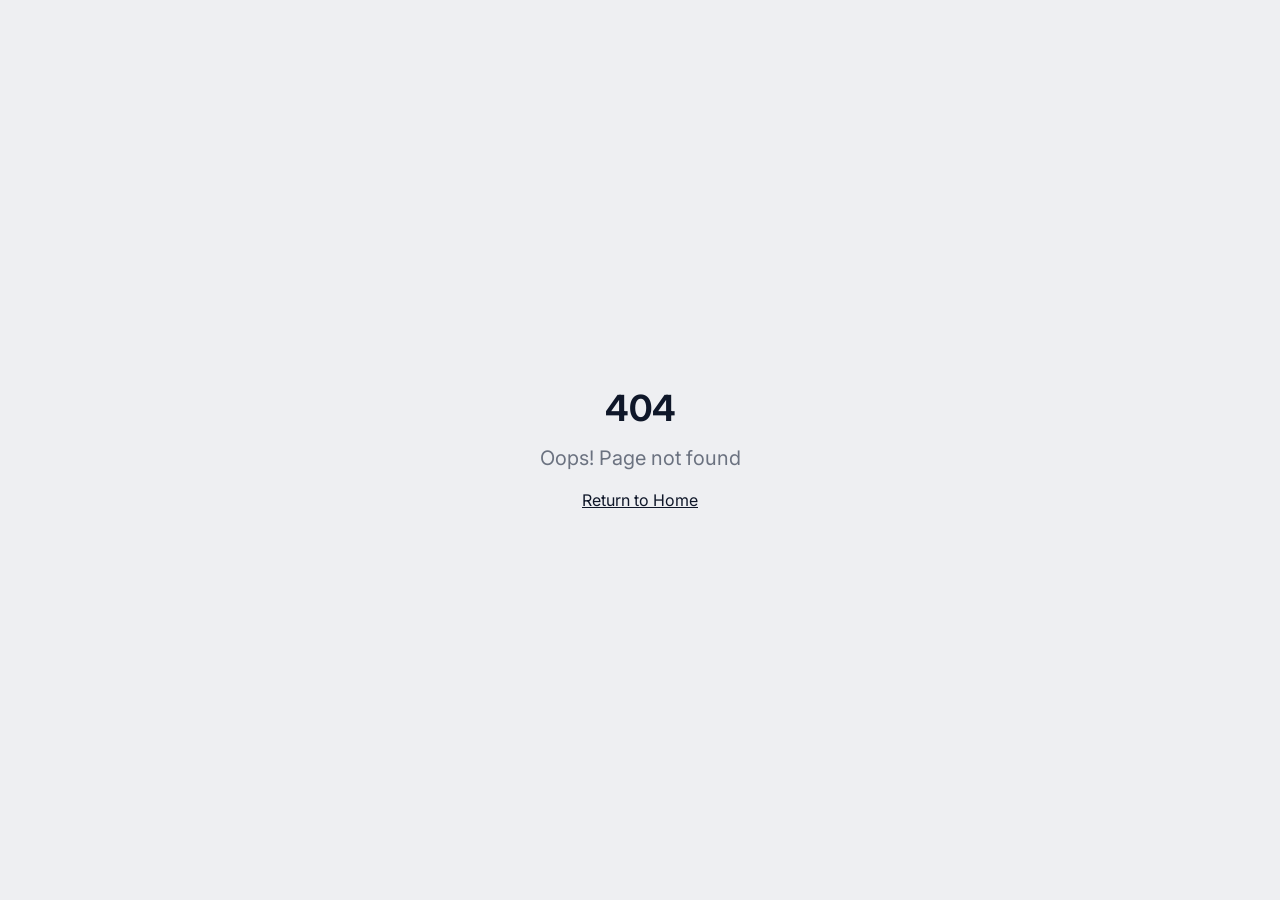
==== index.html @ 26b7d8ff "Add files via upload" ====
<!doctype html>
<html lang="en">
  <head>
    <meta charset="UTF-8" />
    <meta name="viewport" content="width=device-width, initial-scale=1.0" />
    <title>
      Md Mujahid Hossain - Graduate Engineer & Researcher | Electromagnetics,
      RF, Metamaterials, 5G
    </title>
    <meta
      name="description"
      content="Portfolio of Md Mujahid Hossain, Graduate Engineer in Chattogram, Bangladesh. Specializing in Electromagnetics, RF & Sensing Systems, Metamaterials, photonics, antennas, and 5G technologies. CST, HFSS, MATLAB expert."
    />
    <meta name="author" content="Md Mujahid Hossain" />
    <meta
      name="keywords"
      content="Md Mujahid Hossain, electromagnetics engineer, RF microwave, metamaterials, 5G Bangladesh, photonics researcher, CST HFSS MATLAB, Electronic Telecommunication Engineer Chattogram"
    />
    <meta name="robots" content="index, follow" />

    <!-- Open Graph -->
    <meta
      property="og:title"
      content="Md Mujahid Hossain — Graduate Engineer & Researcher | Electromagnetics RF 5G"
    />
    <meta
      property="og:description"
      content="Graduate Engineer specializing in Electromagnetics, RF & Sensing Systems, Metamaterials, photonics. Portfolio with projects in CST, HFSS, MATLAB from Chattogram, Bangladesh."
    />
    <meta property="og:type" content="website" />
    <meta property="og:url" content="https://mujahid.pro.bd" />

    <!-- Twitter Card -->
    <meta name="twitter:card" content="summary_large_image" />
    <meta name="twitter:site" content="@Mujahid49827679" />
    <meta
      name="twitter:title"
      content="Md Mujahid Hossain — Graduate Engineer | RF Metamaterials 5G"
    />
    <meta
      name="twitter:description"
      content="Electronics & Telecommunication Engineer expert in photonics, RF microwave, CST HFSS MATLAB."
    />
    <link rel="canonical" href="https://mujahid.pro.bd" />
    <script type="module" crossorigin src="/assets/index-DqFkogPA.js"></script>
    <link rel="stylesheet" crossorigin href="/assets/index-CBAGMhti.css">
  </head>
  <body>
    <div id="root"></div>
  </body>
</html>
---- assets/index-CBAGMhti.css ----
@import"https://fonts.googleapis.com/css2?family=Inter:wght@300;400;500;600;700&family=Playfair+Display:wght@400;600;700;800&display=swap";*,:before,:after{--tw-border-spacing-x: 0;--tw-border-spacing-y: 0;--tw-translate-x: 0;--tw-translate-y: 0;--tw-rotate: 0;--tw-skew-x: 0;--tw-skew-y: 0;--tw-scale-x: 1;--tw-scale-y: 1;--tw-pan-x: ;--tw-pan-y: ;--tw-pinch-zoom: ;--tw-scroll-snap-strictness: proximity;--tw-gradient-from-position: ;--tw-gradient-via-position: ;--tw-gradient-to-position: ;--tw-ordinal: ;--tw-slashed-zero: ;--tw-numeric-figure: ;--tw-numeric-spacing: ;--tw-numeric-fraction: ;--tw-ring-inset: ;--tw-ring-offset-width: 0px;--tw-ring-offset-color: #fff;--tw-ring-color: rgb(59 130 246 / .5);--tw-ring-offset-shadow: 0 0 #0000;--tw-ring-shadow: 0 0 #0000;--tw-shadow: 0 0 #0000;--tw-shadow-colored: 0 0 #0000;--tw-blur: ;--tw-brightness: ;--tw-contrast: ;--tw-grayscale: ;--tw-hue-rotate: ;--tw-invert: ;--tw-saturate: ;--tw-sepia: ;--tw-drop-shadow: ;--tw-backdrop-blur: ;--tw-backdrop-brightness: ;--tw-backdrop-contrast: ;--tw-backdrop-grayscale: ;--tw-backdrop-hue-rotate: ;--tw-backdrop-invert: ;--tw-backdrop-opacity: ;--tw-backdrop-saturate: ;--tw-backdrop-sepia: ;--tw-contain-size: ;--tw-contain-layout: ;--tw-contain-paint: ;--tw-contain-style: }::backdrop{--tw-border-spacing-x: 0;--tw-border-spacing-y: 0;--tw-translate-x: 0;--tw-translate-y: 0;--tw-rotate: 0;--tw-skew-x: 0;--tw-skew-y: 0;--tw-scale-x: 1;--tw-scale-y: 1;--tw-pan-x: ;--tw-pan-y: ;--tw-pinch-zoom: ;--tw-scroll-snap-strictness: proximity;--tw-gradient-from-position: ;--tw-gradient-via-position: ;--tw-gradient-to-position: ;--tw-ordinal: ;--tw-slashed-zero: ;--tw-numeric-figure: ;--tw-numeric-spacing: ;--tw-numeric-fraction: ;--tw-ring-inset: ;--tw-ring-offset-width: 0px;--tw-ring-offset-color: #fff;--tw-ring-color: rgb(59 130 246 / .5);--tw-ring-offset-shadow: 0 0 #0000;--tw-ring-shadow: 0 0 #0000;--tw-shadow: 0 0 #0000;--tw-shadow-colored: 0 0 #0000;--tw-blur: ;--tw-brightness: ;--tw-contrast: ;--tw-grayscale: ;--tw-hue-rotate: ;--tw-invert: ;--tw-saturate: ;--tw-sepia: ;--tw-drop-shadow: ;--tw-backdrop-blur: ;--tw-backdrop-brightness: ;--tw-backdrop-contrast: ;--tw-backdrop-grayscale: ;--tw-backdrop-hue-rotate: ;--tw-backdrop-invert: ;--tw-backdrop-opacity: ;--tw-backdrop-saturate: ;--tw-backdrop-sepia: ;--tw-contain-size: ;--tw-contain-layout: ;--tw-contain-paint: ;--tw-contain-style: }*,:before,:after{box-sizing:border-box;border-width:0;border-style:solid;border-color:#e5e7eb}:before,:after{--tw-content: ""}html,:host{line-height:1.5;-webkit-text-size-adjust:100%;-moz-tab-size:4;-o-tab-size:4;tab-size:4;font-family:Inter,system-ui,sans-serif;font-feature-settings:normal;font-variation-settings:normal;-webkit-tap-highlight-color:transparent}body{margin:0;line-height:inherit}hr{height:0;color:inherit;border-top-width:1px}abbr:where([title]){-webkit-text-decoration:underline dotted;text-decoration:underline dotted}h1,h2,h3,h4,h5,h6{font-size:inherit;font-weight:inherit}a{color:inherit;text-decoration:inherit}b,strong{font-weight:bolder}code,kbd,samp,pre{font-family:ui-monospace,SFMono-Regular,Menlo,Monaco,Consolas,Liberation Mono,Courier New,monospace;font-feature-settings:normal;font-variation-settings:normal;font-size:1em}small{font-size:80%}sub,sup{font-size:75%;line-height:0;position:relative;vertical-align:baseline}sub{bottom:-.25em}sup{top:-.5em}table{text-indent:0;border-color:inherit;border-collapse:collapse}button,input,optgroup,select,textarea{font-family:inherit;font-feature-settings:inherit;font-variation-settings:inherit;font-size:100%;font-weight:inherit;line-height:inherit;letter-spacing:inherit;color:inherit;margin:0;padding:0}button,select{text-transform:none}button,input:where([type=button]),input:where([type=reset]),input:where([type=submit]){-webkit-appearance:button;background-color:transparent;background-image:none}:-moz-focusring{outline:auto}:-moz-ui-invalid{box-shadow:none}progress{vertical-align:baseline}::-webkit-inner-spin-button,::-webkit-outer-spin-button{height:auto}[type=search]{-webkit-appearance:textfield;outline-offset:-2px}::-webkit-search-decoration{-webkit-appearance:none}::-webkit-file-upload-button{-webkit-appearance:button;font:inherit}summary{display:list-item}blockquote,dl,dd,h1,h2,h3,h4,h5,h6,hr,figure,p,pre{margin:0}fieldset{margin:0;padding:0}legend{padding:0}ol,ul,menu{list-style:none;margin:0;padding:0}dialog{padding:0}textarea{resize:vertical}input::-moz-placeholder,textarea::-moz-placeholder{opacity:1;color:#9ca3af}input::placeholder,textarea::placeholder{opacity:1;color:#9ca3af}button,[role=button]{cursor:pointer}:disabled{cursor:default}img,svg,video,canvas,audio,iframe,embed,object{display:block;vertical-align:middle}img,video{max-width:100%;height:auto}[hidden]:where(:not([hidden=until-found])){display:none}:root{--background: 220 20% 97%;--foreground: 222 47% 11%;--card: 0 0% 100%;--card-foreground: 222 47% 11%;--popover: 0 0% 100%;--popover-foreground: 222 47% 11%;--primary: 222 47% 11%;--primary-foreground: 210 40% 98%;--secondary: 220 14% 94%;--secondary-foreground: 222 47% 11%;--muted: 220 14% 94%;--muted-foreground: 220 9% 46%;--accent: 160 84% 39%;--accent-foreground: 0 0% 100%;--destructive: 0 84.2% 60.2%;--destructive-foreground: 210 40% 98%;--border: 220 13% 91%;--input: 220 13% 91%;--ring: 222 47% 11%;--radius: .75rem;--link: 221 83% 53%;--sidebar-background: 0 0% 98%;--sidebar-foreground: 240 5.3% 26.1%;--sidebar-primary: 240 5.9% 10%;--sidebar-primary-foreground: 0 0% 98%;--sidebar-accent: 240 4.8% 95.9%;--sidebar-accent-foreground: 240 5.9% 10%;--sidebar-border: 220 13% 91%;--sidebar-ring: 217.2 91.2% 59.8%}.\!dark{--background: 224 71% 4% !important;--foreground: 213 31% 91% !important;--card: 224 50% 8% !important;--card-foreground: 213 31% 91% !important;--popover: 224 50% 8% !important;--popover-foreground: 213 31% 91% !important;--primary: 213 31% 91% !important;--primary-foreground: 224 71% 4% !important;--secondary: 222 30% 14% !important;--secondary-foreground: 213 31% 91% !important;--muted: 222 30% 14% !important;--muted-foreground: 218 15% 55% !important;--accent: 160 84% 39% !important;--accent-foreground: 0 0% 100% !important;--destructive: 0 62.8% 30.6% !important;--destructive-foreground: 210 40% 98% !important;--border: 222 20% 16% !important;--input: 222 20% 16% !important;--ring: 213 31% 91% !important;--link: 217 91% 60% !important;--sidebar-background: 240 5.9% 10% !important;--sidebar-foreground: 240 4.8% 95.9% !important;--sidebar-primary: 224.3 76.3% 48% !important;--sidebar-primary-foreground: 0 0% 100% !important;--sidebar-accent: 240 3.7% 15.9% !important;--sidebar-accent-foreground: 240 4.8% 95.9% !important;--sidebar-border: 240 3.7% 15.9% !important;--sidebar-ring: 217.2 91.2% 59.8% !important}.dark{--background: 224 71% 4%;--foreground: 213 31% 91%;--card: 224 50% 8%;--card-foreground: 213 31% 91%;--popover: 224 50% 8%;--popover-foreground: 213 31% 91%;--primary: 213 31% 91%;--primary-foreground: 224 71% 4%;--secondary: 222 30% 14%;--secondary-foreground: 213 31% 91%;--muted: 222 30% 14%;--muted-foreground: 218 15% 55%;--accent: 160 84% 39%;--accent-foreground: 0 0% 100%;--destructive: 0 62.8% 30.6%;--destructive-foreground: 210 40% 98%;--border: 222 20% 16%;--input: 222 20% 16%;--ring: 213 31% 91%;--link: 217 91% 60%;--sidebar-background: 240 5.9% 10%;--sidebar-foreground: 240 4.8% 95.9%;--sidebar-primary: 224.3 76.3% 48%;--sidebar-primary-foreground: 0 0% 100%;--sidebar-accent: 240 3.7% 15.9%;--sidebar-accent-foreground: 240 4.8% 95.9%;--sidebar-border: 240 3.7% 15.9%;--sidebar-ring: 217.2 91.2% 59.8%}*{border-color:hsl(var(--border))}body{background-color:hsl(var(--background));font-family:Inter,system-ui,sans-serif;color:hsl(var(--foreground));-webkit-font-smoothing:antialiased;-moz-osx-font-smoothing:grayscale}html{scroll-behavior:smooth}.sr-only{position:absolute;width:1px;height:1px;padding:0;margin:-1px;overflow:hidden;clip:rect(0,0,0,0);white-space:nowrap;border-width:0}.pointer-events-none{pointer-events:none}.pointer-events-auto{pointer-events:auto}.visible{visibility:visible}.invisible{visibility:hidden}.fixed{position:fixed}.absolute{position:absolute}.relative{position:relative}.-inset-3{top:-.75rem;right:-.75rem;bottom:-.75rem;left:-.75rem}.inset-0{top:0;right:0;bottom:0;left:0}.inset-x-0{left:0;right:0}.inset-y-0{top:0;bottom:0}.-bottom-12{bottom:-3rem}.-left-12{left:-3rem}.-right-12{right:-3rem}.-top-12{top:-3rem}.bottom-0{bottom:0}.left-0{left:0}.left-1{left:.25rem}.left-1\/2{left:50%}.left-2{left:.5rem}.left-\[50\%\]{left:50%}.right-0{right:0}.right-1{right:.25rem}.right-2{right:.5rem}.right-3{right:.75rem}.right-4{right:1rem}.top-0{top:0}.top-1\.5{top:.375rem}.top-1\/2{top:50%}.top-2{top:.5rem}.top-3\.5{top:.875rem}.top-4{top:1rem}.top-\[1px\]{top:1px}.top-\[50\%\]{top:50%}.top-\[60\%\]{top:60%}.top-full{top:100%}.z-10{z-index:10}.z-20{z-index:20}.z-50{z-index:50}.z-\[100\]{z-index:100}.z-\[1\]{z-index:1}.-mx-1{margin-left:-.25rem;margin-right:-.25rem}.mx-2{margin-left:.5rem;margin-right:.5rem}.mx-3\.5{margin-left:.875rem;margin-right:.875rem}.mx-4{margin-left:1rem;margin-right:1rem}.mx-auto{margin-left:auto;margin-right:auto}.my-0\.5{margin-top:.125rem;margin-bottom:.125rem}.my-1{margin-top:.25rem;margin-bottom:.25rem}.-ml-4{margin-left:-1rem}.-mt-4{margin-top:-1rem}.mb-1{margin-bottom:.25rem}.mb-10{margin-bottom:2.5rem}.mb-12{margin-bottom:3rem}.mb-2{margin-bottom:.5rem}.mb-3{margin-bottom:.75rem}.mb-4{margin-bottom:1rem}.mb-8{margin-bottom:2rem}.ml-1{margin-left:.25rem}.ml-auto{margin-left:auto}.mr-2{margin-right:.5rem}.mt-0\.5{margin-top:.125rem}.mt-1\.5{margin-top:.375rem}.mt-10{margin-top:2.5rem}.mt-2{margin-top:.5rem}.mt-24{margin-top:6rem}.mt-4{margin-top:1rem}.mt-6{margin-top:1.5rem}.mt-auto{margin-top:auto}.block{display:block}.flex{display:flex}.inline-flex{display:inline-flex}.table{display:table}.grid{display:grid}.hidden{display:none}.aspect-square{aspect-ratio:1 / 1}.aspect-video{aspect-ratio:16 / 9}.size-4{width:1rem;height:1rem}.h-1\.5{height:.375rem}.h-10{height:2.5rem}.h-11{height:2.75rem}.h-12{height:3rem}.h-2{height:.5rem}.h-2\.5{height:.625rem}.h-3{height:.75rem}.h-3\.5{height:.875rem}.h-4{height:1rem}.h-5{height:1.25rem}.h-6{height:1.5rem}.h-7{height:1.75rem}.h-8{height:2rem}.h-9{height:2.25rem}.h-\[1px\]{height:1px}.h-\[var\(--radix-navigation-menu-viewport-height\)\]{height:var(--radix-navigation-menu-viewport-height)}.h-\[var\(--radix-select-trigger-height\)\]{height:var(--radix-select-trigger-height)}.h-auto{height:auto}.h-full{height:100%}.h-px{height:1px}.h-svh{height:100svh}.max-h-72{max-height:18rem}.max-h-96{max-height:24rem}.max-h-\[300px\]{max-height:300px}.max-h-screen{max-height:100vh}.min-h-0{min-height:0px}.min-h-\[80px\]{min-height:80px}.min-h-screen{min-height:100vh}.min-h-svh{min-height:100svh}.w-0{width:0px}.w-1{width:.25rem}.w-10{width:2.5rem}.w-11{width:2.75rem}.w-2{width:.5rem}.w-2\.5{width:.625rem}.w-3{width:.75rem}.w-3\.5{width:.875rem}.w-3\/4{width:75%}.w-4{width:1rem}.w-5{width:1.25rem}.w-64{width:16rem}.w-7{width:1.75rem}.w-72{width:18rem}.w-8{width:2rem}.w-9{width:2.25rem}.w-\[--sidebar-width\]{width:var(--sidebar-width)}.w-\[100px\]{width:100px}.w-\[1px\]{width:1px}.w-auto{width:auto}.w-full{width:100%}.w-max{width:-moz-max-content;width:max-content}.w-px{width:1px}.min-w-0{min-width:0px}.min-w-5{min-width:1.25rem}.min-w-\[12rem\]{min-width:12rem}.min-w-\[8rem\]{min-width:8rem}.min-w-\[var\(--radix-select-trigger-width\)\]{min-width:var(--radix-select-trigger-width)}.max-w-3xl{max-width:48rem}.max-w-4xl{max-width:56rem}.max-w-6xl{max-width:72rem}.max-w-\[--skeleton-width\]{max-width:var(--skeleton-width)}.max-w-lg{max-width:32rem}.max-w-max{max-width:-moz-max-content;max-width:max-content}.max-w-md{max-width:28rem}.max-w-none{max-width:none}.max-w-xl{max-width:36rem}.flex-1{flex:1 1 0%}.flex-shrink-0,.shrink-0{flex-shrink:0}.grow{flex-grow:1}.grow-0{flex-grow:0}.basis-full{flex-basis:100%}.caption-bottom{caption-side:bottom}.border-collapse{border-collapse:collapse}.-translate-x-1\/2{--tw-translate-x: -50%;transform:translate(var(--tw-translate-x),var(--tw-translate-y)) rotate(var(--tw-rotate)) skew(var(--tw-skew-x)) skewY(var(--tw-skew-y)) scaleX(var(--tw-scale-x)) scaleY(var(--tw-scale-y))}.-translate-x-px{--tw-translate-x: -1px;transform:translate(var(--tw-translate-x),var(--tw-translate-y)) rotate(var(--tw-rotate)) skew(var(--tw-skew-x)) skewY(var(--tw-skew-y)) scaleX(var(--tw-scale-x)) scaleY(var(--tw-scale-y))}.-translate-y-1\/2{--tw-translate-y: -50%;transform:translate(var(--tw-translate-x),var(--tw-translate-y)) rotate(var(--tw-rotate)) skew(var(--tw-skew-x)) skewY(var(--tw-skew-y)) scaleX(var(--tw-scale-x)) scaleY(var(--tw-scale-y))}.translate-x-\[-50\%\]{--tw-translate-x: -50%;transform:translate(var(--tw-translate-x),var(--tw-translate-y)) rotate(var(--tw-rotate)) skew(var(--tw-skew-x)) skewY(var(--tw-skew-y)) scaleX(var(--tw-scale-x)) scaleY(var(--tw-scale-y))}.translate-x-px{--tw-translate-x: 1px;transform:translate(var(--tw-translate-x),var(--tw-translate-y)) rotate(var(--tw-rotate)) skew(var(--tw-skew-x)) skewY(var(--tw-skew-y)) scaleX(var(--tw-scale-x)) scaleY(var(--tw-scale-y))}.translate-y-0{--tw-translate-y: 0px;transform:translate(var(--tw-translate-x),var(--tw-translate-y)) rotate(var(--tw-rotate)) skew(var(--tw-skew-x)) skewY(var(--tw-skew-y)) scaleX(var(--tw-scale-x)) scaleY(var(--tw-scale-y))}.translate-y-6{--tw-translate-y: 1.5rem;transform:translate(var(--tw-translate-x),var(--tw-translate-y)) rotate(var(--tw-rotate)) skew(var(--tw-skew-x)) skewY(var(--tw-skew-y)) scaleX(var(--tw-scale-x)) scaleY(var(--tw-scale-y))}.translate-y-\[-50\%\]{--tw-translate-y: -50%;transform:translate(var(--tw-translate-x),var(--tw-translate-y)) rotate(var(--tw-rotate)) skew(var(--tw-skew-x)) skewY(var(--tw-skew-y)) scaleX(var(--tw-scale-x)) scaleY(var(--tw-scale-y))}.rotate-45{--tw-rotate: 45deg;transform:translate(var(--tw-translate-x),var(--tw-translate-y)) rotate(var(--tw-rotate)) skew(var(--tw-skew-x)) skewY(var(--tw-skew-y)) scaleX(var(--tw-scale-x)) scaleY(var(--tw-scale-y))}.rotate-90{--tw-rotate: 90deg;transform:translate(var(--tw-translate-x),var(--tw-translate-y)) rotate(var(--tw-rotate)) skew(var(--tw-skew-x)) skewY(var(--tw-skew-y)) scaleX(var(--tw-scale-x)) scaleY(var(--tw-scale-y))}.transform{transform:translate(var(--tw-translate-x),var(--tw-translate-y)) rotate(var(--tw-rotate)) skew(var(--tw-skew-x)) skewY(var(--tw-skew-y)) scaleX(var(--tw-scale-x)) scaleY(var(--tw-scale-y))}@keyframes pulse{50%{opacity:.5}}.animate-pulse{animation:pulse 2s cubic-bezier(.4,0,.6,1) infinite}.cursor-default{cursor:default}.cursor-pointer{cursor:pointer}.touch-none{touch-action:none}.select-none{-webkit-user-select:none;-moz-user-select:none;user-select:none}.list-inside{list-style-position:inside}.list-decimal{list-style-type:decimal}.list-disc{list-style-type:disc}.list-none{list-style-type:none}.flex-row{flex-direction:row}.flex-col{flex-direction:column}.flex-col-reverse{flex-direction:column-reverse}.flex-wrap{flex-wrap:wrap}.items-start{align-items:flex-start}.items-end{align-items:flex-end}.items-center{align-items:center}.items-stretch{align-items:stretch}.justify-center{justify-content:center}.justify-between{justify-content:space-between}.gap-1{gap:.25rem}.gap-1\.5{gap:.375rem}.gap-10{gap:2.5rem}.gap-14{gap:3.5rem}.gap-2{gap:.5rem}.gap-2\.5{gap:.625rem}.gap-3{gap:.75rem}.gap-4{gap:1rem}.gap-5{gap:1.25rem}.gap-6{gap:1.5rem}.gap-8{gap:2rem}.space-x-1>:not([hidden])~:not([hidden]){--tw-space-x-reverse: 0;margin-right:calc(.25rem * var(--tw-space-x-reverse));margin-left:calc(.25rem * calc(1 - var(--tw-space-x-reverse)))}.space-x-4>:not([hidden])~:not([hidden]){--tw-space-x-reverse: 0;margin-right:calc(1rem * var(--tw-space-x-reverse));margin-left:calc(1rem * calc(1 - var(--tw-space-x-reverse)))}.space-y-1>:not([hidden])~:not([hidden]){--tw-space-y-reverse: 0;margin-top:calc(.25rem * calc(1 - var(--tw-space-y-reverse)));margin-bottom:calc(.25rem * var(--tw-space-y-reverse))}.space-y-1\.5>:not([hidden])~:not([hidden]){--tw-space-y-reverse: 0;margin-top:calc(.375rem * calc(1 - var(--tw-space-y-reverse)));margin-bottom:calc(.375rem * var(--tw-space-y-reverse))}.space-y-2>:not([hidden])~:not([hidden]){--tw-space-y-reverse: 0;margin-top:calc(.5rem * calc(1 - var(--tw-space-y-reverse)));margin-bottom:calc(.5rem * var(--tw-space-y-reverse))}.space-y-4>:not([hidden])~:not([hidden]){--tw-space-y-reverse: 0;margin-top:calc(1rem * calc(1 - var(--tw-space-y-reverse)));margin-bottom:calc(1rem * var(--tw-space-y-reverse))}.space-y-5>:not([hidden])~:not([hidden]){--tw-space-y-reverse: 0;margin-top:calc(1.25rem * calc(1 - var(--tw-space-y-reverse)));margin-bottom:calc(1.25rem * var(--tw-space-y-reverse))}.space-y-8>:not([hidden])~:not([hidden]){--tw-space-y-reverse: 0;margin-top:calc(2rem * calc(1 - var(--tw-space-y-reverse)));margin-bottom:calc(2rem * var(--tw-space-y-reverse))}.overflow-auto{overflow:auto}.overflow-hidden{overflow:hidden}.overflow-y-auto{overflow-y:auto}.overflow-x-hidden{overflow-x:hidden}.truncate{overflow:hidden;text-overflow:ellipsis;white-space:nowrap}.whitespace-nowrap{white-space:nowrap}.break-words{overflow-wrap:break-word}.rounded{border-radius:.25rem}.rounded-\[2px\]{border-radius:2px}.rounded-\[inherit\]{border-radius:inherit}.rounded-full{border-radius:9999px}.rounded-lg{border-radius:var(--radius)}.rounded-md{border-radius:calc(var(--radius) - 2px)}.rounded-sm{border-radius:calc(var(--radius) - 4px)}.rounded-xl{border-radius:.75rem}.rounded-t-\[10px\]{border-top-left-radius:10px;border-top-right-radius:10px}.rounded-tl-sm{border-top-left-radius:calc(var(--radius) - 4px)}.border{border-width:1px}.border-2{border-width:2px}.border-4{border-width:4px}.border-\[1\.5px\]{border-width:1.5px}.border-y{border-top-width:1px;border-bottom-width:1px}.border-b{border-bottom-width:1px}.border-l{border-left-width:1px}.border-r{border-right-width:1px}.border-t{border-top-width:1px}.border-dashed{border-style:dashed}.border-\[--color-border\]{border-color:var(--color-border)}.border-accent\/30{border-color:hsl(var(--accent) / .3)}.border-border{border-color:hsl(var(--border))}.border-border\/50{border-color:hsl(var(--border) / .5)}.border-destructive{border-color:hsl(var(--destructive))}.border-destructive\/50{border-color:hsl(var(--destructive) / .5)}.border-input{border-color:hsl(var(--input))}.border-primary{border-color:hsl(var(--primary))}.border-sidebar-border{border-color:hsl(var(--sidebar-border))}.border-transparent{border-color:transparent}.border-l-transparent{border-left-color:transparent}.border-t-transparent{border-top-color:transparent}.bg-\[--color-bg\]{background-color:var(--color-bg)}.bg-accent{background-color:hsl(var(--accent))}.bg-accent\/10{background-color:hsl(var(--accent) / .1)}.bg-accent\/20{background-color:hsl(var(--accent) / .2)}.bg-background{background-color:hsl(var(--background))}.bg-background\/80{background-color:hsl(var(--background) / .8)}.bg-black\/80{background-color:#000c}.bg-border{background-color:hsl(var(--border))}.bg-card{background-color:hsl(var(--card))}.bg-card\/80{background-color:hsl(var(--card) / .8)}.bg-destructive{background-color:hsl(var(--destructive))}.bg-foreground{background-color:hsl(var(--foreground))}.bg-muted{background-color:hsl(var(--muted))}.bg-muted\/50{background-color:hsl(var(--muted) / .5)}.bg-popover{background-color:hsl(var(--popover))}.bg-primary{background-color:hsl(var(--primary))}.bg-secondary{background-color:hsl(var(--secondary))}.bg-secondary\/50{background-color:hsl(var(--secondary) / .5)}.bg-sidebar{background-color:hsl(var(--sidebar-background))}.bg-sidebar-border{background-color:hsl(var(--sidebar-border))}.bg-transparent{background-color:transparent}.fill-current{fill:currentColor}.object-cover{-o-object-fit:cover;object-fit:cover}.p-0{padding:0}.p-1{padding:.25rem}.p-2{padding:.5rem}.p-3{padding:.75rem}.p-4{padding:1rem}.p-6{padding:1.5rem}.p-\[1px\]{padding:1px}.px-1{padding-left:.25rem;padding-right:.25rem}.px-1\.5{padding-left:.375rem;padding-right:.375rem}.px-2{padding-left:.5rem;padding-right:.5rem}.px-2\.5{padding-left:.625rem;padding-right:.625rem}.px-3{padding-left:.75rem;padding-right:.75rem}.px-4{padding-left:1rem;padding-right:1rem}.px-5{padding-left:1.25rem;padding-right:1.25rem}.px-6{padding-left:1.5rem;padding-right:1.5rem}.px-7{padding-left:1.75rem;padding-right:1.75rem}.px-8{padding-left:2rem;padding-right:2rem}.py-0\.5{padding-top:.125rem;padding-bottom:.125rem}.py-1{padding-top:.25rem;padding-bottom:.25rem}.py-1\.5{padding-top:.375rem;padding-bottom:.375rem}.py-10{padding-top:2.5rem;padding-bottom:2.5rem}.py-2{padding-top:.5rem;padding-bottom:.5rem}.py-3{padding-top:.75rem;padding-bottom:.75rem}.py-3\.5{padding-top:.875rem;padding-bottom:.875rem}.py-4{padding-top:1rem;padding-bottom:1rem}.py-6{padding-top:1.5rem;padding-bottom:1.5rem}.py-8{padding-top:2rem;padding-bottom:2rem}.pb-16{padding-bottom:4rem}.pb-3{padding-bottom:.75rem}.pb-4{padding-bottom:1rem}.pb-5{padding-bottom:1.25rem}.pl-2\.5{padding-left:.625rem}.pl-4{padding-left:1rem}.pl-8{padding-left:2rem}.pr-2{padding-right:.5rem}.pr-2\.5{padding-right:.625rem}.pr-8{padding-right:2rem}.pt-0{padding-top:0}.pt-1{padding-top:.25rem}.pt-2{padding-top:.5rem}.pt-24{padding-top:6rem}.pt-3{padding-top:.75rem}.pt-36{padding-top:9rem}.pt-4{padding-top:1rem}.pt-\[15vh\]{padding-top:15vh}.text-left{text-align:left}.text-center{text-align:center}.align-middle{vertical-align:middle}.font-mono{font-family:ui-monospace,SFMono-Regular,Menlo,Monaco,Consolas,Liberation Mono,Courier New,monospace}.font-serif{font-family:Playfair Display,Georgia,serif}.text-2xl{font-size:1.5rem;line-height:2rem}.text-3xl{font-size:1.875rem;line-height:2.25rem}.text-4xl{font-size:2.25rem;line-height:2.5rem}.text-\[0\.8rem\]{font-size:.8rem}.text-\[10px\]{font-size:10px}.text-base{font-size:1rem;line-height:1.5rem}.text-lg{font-size:1.125rem;line-height:1.75rem}.text-sm{font-size:.875rem;line-height:1.25rem}.text-xl{font-size:1.25rem;line-height:1.75rem}.text-xs{font-size:.75rem;line-height:1rem}.font-bold{font-weight:700}.font-medium{font-weight:500}.font-normal{font-weight:400}.font-semibold{font-weight:600}.uppercase{text-transform:uppercase}.tabular-nums{--tw-numeric-spacing: tabular-nums;font-variant-numeric:var(--tw-ordinal) var(--tw-slashed-zero) var(--tw-numeric-figure) var(--tw-numeric-spacing) var(--tw-numeric-fraction)}.leading-\[1\.1\]{line-height:1.1}.leading-none{line-height:1}.leading-relaxed{line-height:1.625}.leading-snug{line-height:1.375}.leading-tight{line-height:1.25}.tracking-\[0\.15em\]{letter-spacing:.15em}.tracking-\[0\.2em\]{letter-spacing:.2em}.tracking-tight{letter-spacing:-.025em}.tracking-wider{letter-spacing:.05em}.tracking-widest{letter-spacing:.1em}.text-accent{color:hsl(var(--accent))}.text-accent-foreground{color:hsl(var(--accent-foreground))}.text-card-foreground{color:hsl(var(--card-foreground))}.text-current{color:currentColor}.text-destructive{color:hsl(var(--destructive))}.text-destructive-foreground{color:hsl(var(--destructive-foreground))}.text-foreground{color:hsl(var(--foreground))}.text-foreground\/50{color:hsl(var(--foreground) / .5)}.text-link{color:hsl(var(--link))}.text-muted-foreground{color:hsl(var(--muted-foreground))}.text-popover-foreground{color:hsl(var(--popover-foreground))}.text-primary{color:hsl(var(--primary))}.text-primary-foreground{color:hsl(var(--primary-foreground))}.text-primary\/70{color:hsl(var(--primary) / .7)}.text-secondary-foreground{color:hsl(var(--secondary-foreground))}.text-sidebar-foreground{color:hsl(var(--sidebar-foreground))}.text-sidebar-foreground\/70{color:hsl(var(--sidebar-foreground) / .7)}.underline{text-decoration-line:underline}.underline-offset-4{text-underline-offset:4px}.opacity-0{opacity:0}.opacity-100{opacity:1}.opacity-50{opacity:.5}.opacity-60{opacity:.6}.opacity-70{opacity:.7}.opacity-90{opacity:.9}.shadow-2xl{--tw-shadow: 0 25px 50px -12px rgb(0 0 0 / .25);--tw-shadow-colored: 0 25px 50px -12px var(--tw-shadow-color);box-shadow:var(--tw-ring-offset-shadow, 0 0 #0000),var(--tw-ring-shadow, 0 0 #0000),var(--tw-shadow)}.shadow-\[0_0_0_1px_hsl\(var\(--sidebar-border\)\)\]{--tw-shadow: 0 0 0 1px hsl(var(--sidebar-border));--tw-shadow-colored: 0 0 0 1px var(--tw-shadow-color);box-shadow:var(--tw-ring-offset-shadow, 0 0 #0000),var(--tw-ring-shadow, 0 0 #0000),var(--tw-shadow)}.shadow-lg{--tw-shadow: 0 10px 15px -3px rgb(0 0 0 / .1), 0 4px 6px -4px rgb(0 0 0 / .1);--tw-shadow-colored: 0 10px 15px -3px var(--tw-shadow-color), 0 4px 6px -4px var(--tw-shadow-color);box-shadow:var(--tw-ring-offset-shadow, 0 0 #0000),var(--tw-ring-shadow, 0 0 #0000),var(--tw-shadow)}.shadow-md{--tw-shadow: 0 4px 6px -1px rgb(0 0 0 / .1), 0 2px 4px -2px rgb(0 0 0 / .1);--tw-shadow-colored: 0 4px 6px -1px var(--tw-shadow-color), 0 2px 4px -2px var(--tw-shadow-color);box-shadow:var(--tw-ring-offset-shadow, 0 0 #0000),var(--tw-ring-shadow, 0 0 #0000),var(--tw-shadow)}.shadow-none{--tw-shadow: 0 0 #0000;--tw-shadow-colored: 0 0 #0000;box-shadow:var(--tw-ring-offset-shadow, 0 0 #0000),var(--tw-ring-shadow, 0 0 #0000),var(--tw-shadow)}.shadow-sm{--tw-shadow: 0 1px 2px 0 rgb(0 0 0 / .05);--tw-shadow-colored: 0 1px 2px 0 var(--tw-shadow-color);box-shadow:var(--tw-ring-offset-shadow, 0 0 #0000),var(--tw-ring-shadow, 0 0 #0000),var(--tw-shadow)}.shadow-xl{--tw-shadow: 0 20px 25px -5px rgb(0 0 0 / .1), 0 8px 10px -6px rgb(0 0 0 / .1);--tw-shadow-colored: 0 20px 25px -5px var(--tw-shadow-color), 0 8px 10px -6px var(--tw-shadow-color);box-shadow:var(--tw-ring-offset-shadow, 0 0 #0000),var(--tw-ring-shadow, 0 0 #0000),var(--tw-shadow)}.shadow-accent\/25{--tw-shadow-color: hsl(var(--accent) / .25);--tw-shadow: var(--tw-shadow-colored)}.outline-none{outline:2px solid transparent;outline-offset:2px}.outline{outline-style:solid}.ring-0{--tw-ring-offset-shadow: var(--tw-ring-inset) 0 0 0 var(--tw-ring-offset-width) var(--tw-ring-offset-color);--tw-ring-shadow: var(--tw-ring-inset) 0 0 0 calc(0px + var(--tw-ring-offset-width)) var(--tw-ring-color);box-shadow:var(--tw-ring-offset-shadow),var(--tw-ring-shadow),var(--tw-shadow, 0 0 #0000)}.ring-2{--tw-ring-offset-shadow: var(--tw-ring-inset) 0 0 0 var(--tw-ring-offset-width) var(--tw-ring-offset-color);--tw-ring-shadow: var(--tw-ring-inset) 0 0 0 calc(2px + var(--tw-ring-offset-width)) var(--tw-ring-color);box-shadow:var(--tw-ring-offset-shadow),var(--tw-ring-shadow),var(--tw-shadow, 0 0 #0000)}.ring-ring{--tw-ring-color: hsl(var(--ring))}.ring-sidebar-ring{--tw-ring-color: hsl(var(--sidebar-ring))}.ring-offset-background{--tw-ring-offset-color: hsl(var(--background))}.blur-xl{--tw-blur: blur(24px);filter:var(--tw-blur) var(--tw-brightness) var(--tw-contrast) var(--tw-grayscale) var(--tw-hue-rotate) var(--tw-invert) var(--tw-saturate) var(--tw-sepia) var(--tw-drop-shadow)}.grayscale{--tw-grayscale: grayscale(100%);filter:var(--tw-blur) var(--tw-brightness) var(--tw-contrast) var(--tw-grayscale) var(--tw-hue-rotate) var(--tw-invert) var(--tw-saturate) var(--tw-sepia) var(--tw-drop-shadow)}.filter{filter:var(--tw-blur) var(--tw-brightness) var(--tw-contrast) var(--tw-grayscale) var(--tw-hue-rotate) var(--tw-invert) var(--tw-saturate) var(--tw-sepia) var(--tw-drop-shadow)}.backdrop-blur-sm{--tw-backdrop-blur: blur(4px);-webkit-backdrop-filter:var(--tw-backdrop-blur) var(--tw-backdrop-brightness) var(--tw-backdrop-contrast) var(--tw-backdrop-grayscale) var(--tw-backdrop-hue-rotate) var(--tw-backdrop-invert) var(--tw-backdrop-opacity) var(--tw-backdrop-saturate) var(--tw-backdrop-sepia);backdrop-filter:var(--tw-backdrop-blur) var(--tw-backdrop-brightness) var(--tw-backdrop-contrast) var(--tw-backdrop-grayscale) var(--tw-backdrop-hue-rotate) var(--tw-backdrop-invert) var(--tw-backdrop-opacity) var(--tw-backdrop-saturate) var(--tw-backdrop-sepia)}.backdrop-blur-xl{--tw-backdrop-blur: blur(24px);-webkit-backdrop-filter:var(--tw-backdrop-blur) var(--tw-backdrop-brightness) var(--tw-backdrop-contrast) var(--tw-backdrop-grayscale) var(--tw-backdrop-hue-rotate) var(--tw-backdrop-invert) var(--tw-backdrop-opacity) var(--tw-backdrop-saturate) var(--tw-backdrop-sepia);backdrop-filter:var(--tw-backdrop-blur) var(--tw-backdrop-brightness) var(--tw-backdrop-contrast) var(--tw-backdrop-grayscale) var(--tw-backdrop-hue-rotate) var(--tw-backdrop-invert) var(--tw-backdrop-opacity) var(--tw-backdrop-saturate) var(--tw-backdrop-sepia)}.transition{transition-property:color,background-color,border-color,text-decoration-color,fill,stroke,opacity,box-shadow,transform,filter,backdrop-filter;transition-timing-function:cubic-bezier(.4,0,.2,1);transition-duration:.15s}.transition-\[left\,right\,width\]{transition-property:left,right,width;transition-timing-function:cubic-bezier(.4,0,.2,1);transition-duration:.15s}.transition-\[margin\,opa\]{transition-property:margin,opa;transition-timing-function:cubic-bezier(.4,0,.2,1);transition-duration:.15s}.transition-\[width\,height\,padding\]{transition-property:width,height,padding;transition-timing-function:cubic-bezier(.4,0,.2,1);transition-duration:.15s}.transition-\[width\]{transition-property:width;transition-timing-function:cubic-bezier(.4,0,.2,1);transition-duration:.15s}.transition-all{transition-property:all;transition-timing-function:cubic-bezier(.4,0,.2,1);transition-duration:.15s}.transition-colors{transition-property:color,background-color,border-color,text-decoration-color,fill,stroke;transition-timing-function:cubic-bezier(.4,0,.2,1);transition-duration:.15s}.transition-opacity{transition-property:opacity;transition-timing-function:cubic-bezier(.4,0,.2,1);transition-duration:.15s}.transition-transform{transition-property:transform;transition-timing-function:cubic-bezier(.4,0,.2,1);transition-duration:.15s}.duration-1000{transition-duration:1s}.duration-200{transition-duration:.2s}.duration-300{transition-duration:.3s}.duration-500{transition-duration:.5s}.duration-700{transition-duration:.7s}.ease-in-out{transition-timing-function:cubic-bezier(.4,0,.2,1)}.ease-linear{transition-timing-function:linear}.ease-out{transition-timing-function:cubic-bezier(0,0,.2,1)}@keyframes enter{0%{opacity:var(--tw-enter-opacity, 1);transform:translate3d(var(--tw-enter-translate-x, 0),var(--tw-enter-translate-y, 0),0) scale3d(var(--tw-enter-scale, 1),var(--tw-enter-scale, 1),var(--tw-enter-scale, 1)) rotate(var(--tw-enter-rotate, 0))}}@keyframes exit{to{opacity:var(--tw-exit-opacity, 1);transform:translate3d(var(--tw-exit-translate-x, 0),var(--tw-exit-translate-y, 0),0) scale3d(var(--tw-exit-scale, 1),var(--tw-exit-scale, 1),var(--tw-exit-scale, 1)) rotate(var(--tw-exit-rotate, 0))}}.animate-in{animation-name:enter;animation-duration:.15s;--tw-enter-opacity: initial;--tw-enter-scale: initial;--tw-enter-rotate: initial;--tw-enter-translate-x: initial;--tw-enter-translate-y: initial}.fade-in-0{--tw-enter-opacity: 0}.fade-in-80{--tw-enter-opacity: .8}.zoom-in-95{--tw-enter-scale: .95}.duration-1000{animation-duration:1s}.duration-200{animation-duration:.2s}.duration-300{animation-duration:.3s}.duration-500{animation-duration:.5s}.duration-700{animation-duration:.7s}.ease-in-out{animation-timing-function:cubic-bezier(.4,0,.2,1)}.ease-linear{animation-timing-function:linear}.ease-out{animation-timing-function:cubic-bezier(0,0,.2,1)}.section-padding{padding:6rem 1.5rem}@media (min-width: 768px){.section-padding{padding-left:3rem;padding-right:3rem}}@media (min-width: 1024px){.section-padding{padding-left:6rem;padding-right:6rem}}.glass{border-width:1px;border-color:hsl(var(--border) / .5);background-color:hsl(var(--card) / .8);--tw-backdrop-blur: blur(24px);-webkit-backdrop-filter:var(--tw-backdrop-blur) var(--tw-backdrop-brightness) var(--tw-backdrop-contrast) var(--tw-backdrop-grayscale) var(--tw-backdrop-hue-rotate) var(--tw-backdrop-invert) var(--tw-backdrop-opacity) var(--tw-backdrop-saturate) var(--tw-backdrop-sepia);backdrop-filter:var(--tw-backdrop-blur) var(--tw-backdrop-brightness) var(--tw-backdrop-contrast) var(--tw-backdrop-grayscale) var(--tw-backdrop-hue-rotate) var(--tw-backdrop-invert) var(--tw-backdrop-opacity) var(--tw-backdrop-saturate) var(--tw-backdrop-sepia)}.file\:border-0::file-selector-button{border-width:0px}.file\:bg-transparent::file-selector-button{background-color:transparent}.file\:text-sm::file-selector-button{font-size:.875rem;line-height:1.25rem}.file\:font-medium::file-selector-button{font-weight:500}.file\:text-foreground::file-selector-button{color:hsl(var(--foreground))}.placeholder\:text-muted-foreground::-moz-placeholder{color:hsl(var(--muted-foreground))}.placeholder\:text-muted-foreground::placeholder{color:hsl(var(--muted-foreground))}.after\:absolute:after{content:var(--tw-content);position:absolute}.after\:-inset-2:after{content:var(--tw-content);top:-.5rem;right:-.5rem;bottom:-.5rem;left:-.5rem}.after\:inset-y-0:after{content:var(--tw-content);top:0;bottom:0}.after\:left-1\/2:after{content:var(--tw-content);left:50%}.after\:w-1:after{content:var(--tw-content);width:.25rem}.after\:w-\[2px\]:after{content:var(--tw-content);width:2px}.after\:-translate-x-1\/2:after{content:var(--tw-content);--tw-translate-x: -50%;transform:translate(var(--tw-translate-x),var(--tw-translate-y)) rotate(var(--tw-rotate)) skew(var(--tw-skew-x)) skewY(var(--tw-skew-y)) scaleX(var(--tw-scale-x)) scaleY(var(--tw-scale-y))}.first\:rounded-l-md:first-child{border-top-left-radius:calc(var(--radius) - 2px);border-bottom-left-radius:calc(var(--radius) - 2px)}.first\:border-l:first-child{border-left-width:1px}.last\:rounded-r-md:last-child{border-top-right-radius:calc(var(--radius) - 2px);border-bottom-right-radius:calc(var(--radius) - 2px)}.last\:border-0:last-child{border-width:0px}.focus-within\:relative:focus-within{position:relative}.focus-within\:z-20:focus-within{z-index:20}.hover\:-translate-y-0\.5:hover{--tw-translate-y: -.125rem;transform:translate(var(--tw-translate-x),var(--tw-translate-y)) rotate(var(--tw-rotate)) skew(var(--tw-skew-x)) skewY(var(--tw-skew-y)) scaleX(var(--tw-scale-x)) scaleY(var(--tw-scale-y))}.hover\:-translate-y-1:hover{--tw-translate-y: -.25rem;transform:translate(var(--tw-translate-x),var(--tw-translate-y)) rotate(var(--tw-rotate)) skew(var(--tw-skew-x)) skewY(var(--tw-skew-y)) scaleX(var(--tw-scale-x)) scaleY(var(--tw-scale-y))}.hover\:gap-2\.5:hover{gap:.625rem}.hover\:border-accent\/40:hover{border-color:hsl(var(--accent) / .4)}.hover\:border-accent\/50:hover{border-color:hsl(var(--accent) / .5)}.hover\:bg-accent:hover{background-color:hsl(var(--accent))}.hover\:bg-destructive\/80:hover{background-color:hsl(var(--destructive) / .8)}.hover\:bg-destructive\/90:hover{background-color:hsl(var(--destructive) / .9)}.hover\:bg-muted:hover{background-color:hsl(var(--muted))}.hover\:bg-muted\/50:hover{background-color:hsl(var(--muted) / .5)}.hover\:bg-primary:hover{background-color:hsl(var(--primary))}.hover\:bg-primary\/80:hover{background-color:hsl(var(--primary) / .8)}.hover\:bg-primary\/90:hover{background-color:hsl(var(--primary) / .9)}.hover\:bg-secondary:hover{background-color:hsl(var(--secondary))}.hover\:bg-secondary\/80:hover{background-color:hsl(var(--secondary) / .8)}.hover\:bg-sidebar-accent:hover{background-color:hsl(var(--sidebar-accent))}.hover\:text-accent:hover{color:hsl(var(--accent))}.hover\:text-accent-foreground:hover{color:hsl(var(--accent-foreground))}.hover\:text-foreground:hover{color:hsl(var(--foreground))}.hover\:text-muted-foreground:hover{color:hsl(var(--muted-foreground))}.hover\:text-primary:hover{color:hsl(var(--primary))}.hover\:text-primary-foreground:hover{color:hsl(var(--primary-foreground))}.hover\:text-primary\/90:hover{color:hsl(var(--primary) / .9)}.hover\:text-sidebar-accent-foreground:hover{color:hsl(var(--sidebar-accent-foreground))}.hover\:underline:hover{text-decoration-line:underline}.hover\:opacity-100:hover{opacity:1}.hover\:shadow-\[0_0_0_1px_hsl\(var\(--sidebar-accent\)\)\]:hover{--tw-shadow: 0 0 0 1px hsl(var(--sidebar-accent));--tw-shadow-colored: 0 0 0 1px var(--tw-shadow-color);box-shadow:var(--tw-ring-offset-shadow, 0 0 #0000),var(--tw-ring-shadow, 0 0 #0000),var(--tw-shadow)}.hover\:shadow-lg:hover{--tw-shadow: 0 10px 15px -3px rgb(0 0 0 / .1), 0 4px 6px -4px rgb(0 0 0 / .1);--tw-shadow-colored: 0 10px 15px -3px var(--tw-shadow-color), 0 4px 6px -4px var(--tw-shadow-color);box-shadow:var(--tw-ring-offset-shadow, 0 0 #0000),var(--tw-ring-shadow, 0 0 #0000),var(--tw-shadow)}.hover\:shadow-sm:hover{--tw-shadow: 0 1px 2px 0 rgb(0 0 0 / .05);--tw-shadow-colored: 0 1px 2px 0 var(--tw-shadow-color);box-shadow:var(--tw-ring-offset-shadow, 0 0 #0000),var(--tw-ring-shadow, 0 0 #0000),var(--tw-shadow)}.hover\:shadow-accent\/25:hover{--tw-shadow-color: hsl(var(--accent) / .25);--tw-shadow: var(--tw-shadow-colored)}.hover\:after\:bg-sidebar-border:hover:after{content:var(--tw-content);background-color:hsl(var(--sidebar-border))}.focus\:bg-accent:focus{background-color:hsl(var(--accent))}.focus\:bg-primary:focus{background-color:hsl(var(--primary))}.focus\:text-accent-foreground:focus{color:hsl(var(--accent-foreground))}.focus\:text-primary-foreground:focus{color:hsl(var(--primary-foreground))}.focus\:opacity-100:focus{opacity:1}.focus\:outline-none:focus{outline:2px solid transparent;outline-offset:2px}.focus\:ring-2:focus{--tw-ring-offset-shadow: var(--tw-ring-inset) 0 0 0 var(--tw-ring-offset-width) var(--tw-ring-offset-color);--tw-ring-shadow: var(--tw-ring-inset) 0 0 0 calc(2px + var(--tw-ring-offset-width)) var(--tw-ring-color);box-shadow:var(--tw-ring-offset-shadow),var(--tw-ring-shadow),var(--tw-shadow, 0 0 #0000)}.focus\:ring-ring:focus{--tw-ring-color: hsl(var(--ring))}.focus\:ring-offset-2:focus{--tw-ring-offset-width: 2px}.focus-visible\:outline-none:focus-visible{outline:2px solid transparent;outline-offset:2px}.focus-visible\:ring-1:focus-visible{--tw-ring-offset-shadow: var(--tw-ring-inset) 0 0 0 var(--tw-ring-offset-width) var(--tw-ring-offset-color);--tw-ring-shadow: var(--tw-ring-inset) 0 0 0 calc(1px + var(--tw-ring-offset-width)) var(--tw-ring-color);box-shadow:var(--tw-ring-offset-shadow),var(--tw-ring-shadow),var(--tw-shadow, 0 0 #0000)}.focus-visible\:ring-2:focus-visible{--tw-ring-offset-shadow: var(--tw-ring-inset) 0 0 0 var(--tw-ring-offset-width) var(--tw-ring-offset-color);--tw-ring-shadow: var(--tw-ring-inset) 0 0 0 calc(2px + var(--tw-ring-offset-width)) var(--tw-ring-color);box-shadow:var(--tw-ring-offset-shadow),var(--tw-ring-shadow),var(--tw-shadow, 0 0 #0000)}.focus-visible\:ring-ring:focus-visible{--tw-ring-color: hsl(var(--ring))}.focus-visible\:ring-sidebar-ring:focus-visible{--tw-ring-color: hsl(var(--sidebar-ring))}.focus-visible\:ring-offset-1:focus-visible{--tw-ring-offset-width: 1px}.focus-visible\:ring-offset-2:focus-visible{--tw-ring-offset-width: 2px}.focus-visible\:ring-offset-background:focus-visible{--tw-ring-offset-color: hsl(var(--background))}.active\:bg-sidebar-accent:active{background-color:hsl(var(--sidebar-accent))}.active\:text-sidebar-accent-foreground:active{color:hsl(var(--sidebar-accent-foreground))}.disabled\:pointer-events-none:disabled{pointer-events:none}.disabled\:cursor-not-allowed:disabled{cursor:not-allowed}.disabled\:opacity-50:disabled{opacity:.5}.group\/menu-item:focus-within .group-focus-within\/menu-item\:opacity-100{opacity:1}.group:hover .group-hover\:bg-accent\/30{background-color:hsl(var(--accent) / .3)}.group:hover .group-hover\:text-accent{color:hsl(var(--accent))}.group\/menu-item:hover .group-hover\/menu-item\:opacity-100,.group:hover .group-hover\:opacity-100{opacity:1}.group.destructive .group-\[\.destructive\]\:border-muted\/40{border-color:hsl(var(--muted) / .4)}.group.toaster .group-\[\.toaster\]\:border-border{border-color:hsl(var(--border))}.group.toast .group-\[\.toast\]\:bg-muted{background-color:hsl(var(--muted))}.group.toast .group-\[\.toast\]\:bg-primary{background-color:hsl(var(--primary))}.group.toaster .group-\[\.toaster\]\:bg-background{background-color:hsl(var(--background))}.group.destructive .group-\[\.destructive\]\:text-red-300{--tw-text-opacity: 1;color:rgb(252 165 165 / var(--tw-text-opacity, 1))}.group.toast .group-\[\.toast\]\:text-muted-foreground{color:hsl(var(--muted-foreground))}.group.toast .group-\[\.toast\]\:text-primary-foreground{color:hsl(var(--primary-foreground))}.group.toaster .group-\[\.toaster\]\:text-foreground{color:hsl(var(--foreground))}.group.toaster .group-\[\.toaster\]\:shadow-lg{--tw-shadow: 0 10px 15px -3px rgb(0 0 0 / .1), 0 4px 6px -4px rgb(0 0 0 / .1);--tw-shadow-colored: 0 10px 15px -3px var(--tw-shadow-color), 0 4px 6px -4px var(--tw-shadow-color);box-shadow:var(--tw-ring-offset-shadow, 0 0 #0000),var(--tw-ring-shadow, 0 0 #0000),var(--tw-shadow)}.group.destructive .group-\[\.destructive\]\:hover\:border-destructive\/30:hover{border-color:hsl(var(--destructive) / .3)}.group.destructive .group-\[\.destructive\]\:hover\:bg-destructive:hover{background-color:hsl(var(--destructive))}.group.destructive .group-\[\.destructive\]\:hover\:text-destructive-foreground:hover{color:hsl(var(--destructive-foreground))}.group.destructive .group-\[\.destructive\]\:hover\:text-red-50:hover{--tw-text-opacity: 1;color:rgb(254 242 242 / var(--tw-text-opacity, 1))}.group.destructive .group-\[\.destructive\]\:focus\:ring-destructive:focus{--tw-ring-color: hsl(var(--destructive))}.group.destructive .group-\[\.destructive\]\:focus\:ring-red-400:focus{--tw-ring-opacity: 1;--tw-ring-color: rgb(248 113 113 / var(--tw-ring-opacity, 1))}.group.destructive .group-\[\.destructive\]\:focus\:ring-offset-red-600:focus{--tw-ring-offset-color: #dc2626}.peer\/menu-button:hover~.peer-hover\/menu-button\:text-sidebar-accent-foreground{color:hsl(var(--sidebar-accent-foreground))}.peer:disabled~.peer-disabled\:cursor-not-allowed{cursor:not-allowed}.peer:disabled~.peer-disabled\:opacity-70{opacity:.7}.has-\[\[data-variant\=inset\]\]\:bg-sidebar:has([data-variant=inset]){background-color:hsl(var(--sidebar-background))}.has-\[\:disabled\]\:opacity-50:has(:disabled){opacity:.5}.group\/menu-item:has([data-sidebar=menu-action]) .group-has-\[\[data-sidebar\=menu-action\]\]\/menu-item\:pr-8{padding-right:2rem}.aria-disabled\:pointer-events-none[aria-disabled=true]{pointer-events:none}.aria-disabled\:opacity-50[aria-disabled=true]{opacity:.5}.aria-selected\:bg-accent[aria-selected=true]{background-color:hsl(var(--accent))}.aria-selected\:bg-accent\/50[aria-selected=true]{background-color:hsl(var(--accent) / .5)}.aria-selected\:text-accent-foreground[aria-selected=true]{color:hsl(var(--accent-foreground))}.aria-selected\:text-muted-foreground[aria-selected=true]{color:hsl(var(--muted-foreground))}.aria-selected\:opacity-100[aria-selected=true]{opacity:1}.aria-selected\:opacity-30[aria-selected=true]{opacity:.3}.data-\[disabled\=true\]\:pointer-events-none[data-disabled=true],.data-\[disabled\]\:pointer-events-none[data-disabled]{pointer-events:none}.data-\[panel-group-direction\=vertical\]\:h-px[data-panel-group-direction=vertical]{height:1px}.data-\[panel-group-direction\=vertical\]\:w-full[data-panel-group-direction=vertical]{width:100%}.data-\[side\=bottom\]\:translate-y-1[data-side=bottom]{--tw-translate-y: .25rem;transform:translate(var(--tw-translate-x),var(--tw-translate-y)) rotate(var(--tw-rotate)) skew(var(--tw-skew-x)) skewY(var(--tw-skew-y)) scaleX(var(--tw-scale-x)) scaleY(var(--tw-scale-y))}.data-\[side\=left\]\:-translate-x-1[data-side=left]{--tw-translate-x: -.25rem;transform:translate(var(--tw-translate-x),var(--tw-translate-y)) rotate(var(--tw-rotate)) skew(var(--tw-skew-x)) skewY(var(--tw-skew-y)) scaleX(var(--tw-scale-x)) scaleY(var(--tw-scale-y))}.data-\[side\=right\]\:translate-x-1[data-side=right]{--tw-translate-x: .25rem;transform:translate(var(--tw-translate-x),var(--tw-translate-y)) rotate(var(--tw-rotate)) skew(var(--tw-skew-x)) skewY(var(--tw-skew-y)) scaleX(var(--tw-scale-x)) scaleY(var(--tw-scale-y))}.data-\[side\=top\]\:-translate-y-1[data-side=top]{--tw-translate-y: -.25rem;transform:translate(var(--tw-translate-x),var(--tw-translate-y)) rotate(var(--tw-rotate)) skew(var(--tw-skew-x)) skewY(var(--tw-skew-y)) scaleX(var(--tw-scale-x)) scaleY(var(--tw-scale-y))}.data-\[state\=checked\]\:translate-x-5[data-state=checked]{--tw-translate-x: 1.25rem;transform:translate(var(--tw-translate-x),var(--tw-translate-y)) rotate(var(--tw-rotate)) skew(var(--tw-skew-x)) skewY(var(--tw-skew-y)) scaleX(var(--tw-scale-x)) scaleY(var(--tw-scale-y))}.data-\[state\=unchecked\]\:translate-x-0[data-state=unchecked],.data-\[swipe\=cancel\]\:translate-x-0[data-swipe=cancel]{--tw-translate-x: 0px;transform:translate(var(--tw-translate-x),var(--tw-translate-y)) rotate(var(--tw-rotate)) skew(var(--tw-skew-x)) skewY(var(--tw-skew-y)) scaleX(var(--tw-scale-x)) scaleY(var(--tw-scale-y))}.data-\[swipe\=end\]\:translate-x-\[var\(--radix-toast-swipe-end-x\)\][data-swipe=end]{--tw-translate-x: var(--radix-toast-swipe-end-x);transform:translate(var(--tw-translate-x),var(--tw-translate-y)) rotate(var(--tw-rotate)) skew(var(--tw-skew-x)) skewY(var(--tw-skew-y)) scaleX(var(--tw-scale-x)) scaleY(var(--tw-scale-y))}.data-\[swipe\=move\]\:translate-x-\[var\(--radix-toast-swipe-move-x\)\][data-swipe=move]{--tw-translate-x: var(--radix-toast-swipe-move-x);transform:translate(var(--tw-translate-x),var(--tw-translate-y)) rotate(var(--tw-rotate)) skew(var(--tw-skew-x)) skewY(var(--tw-skew-y)) scaleX(var(--tw-scale-x)) scaleY(var(--tw-scale-y))}@keyframes accordion-up{0%{height:var(--radix-accordion-content-height)}to{height:0}}.data-\[state\=closed\]\:animate-accordion-up[data-state=closed]{animation:accordion-up .2s ease-out}@keyframes accordion-down{0%{height:0}to{height:var(--radix-accordion-content-height)}}.data-\[state\=open\]\:animate-accordion-down[data-state=open]{animation:accordion-down .2s ease-out}.data-\[panel-group-direction\=vertical\]\:flex-col[data-panel-group-direction=vertical]{flex-direction:column}.data-\[active\=true\]\:bg-sidebar-accent[data-active=true]{background-color:hsl(var(--sidebar-accent))}.data-\[active\]\:bg-accent\/50[data-active]{background-color:hsl(var(--accent) / .5)}.data-\[selected\=\'true\'\]\:bg-accent[data-selected=true]{background-color:hsl(var(--accent))}.data-\[state\=active\]\:bg-background[data-state=active]{background-color:hsl(var(--background))}.data-\[state\=checked\]\:bg-primary[data-state=checked]{background-color:hsl(var(--primary))}.data-\[state\=on\]\:bg-accent[data-state=on],.data-\[state\=open\]\:bg-accent[data-state=open]{background-color:hsl(var(--accent))}.data-\[state\=open\]\:bg-accent\/50[data-state=open]{background-color:hsl(var(--accent) / .5)}.data-\[state\=open\]\:bg-secondary[data-state=open]{background-color:hsl(var(--secondary))}.data-\[state\=selected\]\:bg-muted[data-state=selected]{background-color:hsl(var(--muted))}.data-\[state\=unchecked\]\:bg-input[data-state=unchecked]{background-color:hsl(var(--input))}.data-\[active\=true\]\:font-medium[data-active=true]{font-weight:500}.data-\[active\=true\]\:text-sidebar-accent-foreground[data-active=true]{color:hsl(var(--sidebar-accent-foreground))}.data-\[selected\=true\]\:text-accent-foreground[data-selected=true]{color:hsl(var(--accent-foreground))}.data-\[state\=active\]\:text-foreground[data-state=active]{color:hsl(var(--foreground))}.data-\[state\=checked\]\:text-primary-foreground[data-state=checked]{color:hsl(var(--primary-foreground))}.data-\[state\=on\]\:text-accent-foreground[data-state=on],.data-\[state\=open\]\:text-accent-foreground[data-state=open]{color:hsl(var(--accent-foreground))}.data-\[state\=open\]\:text-muted-foreground[data-state=open]{color:hsl(var(--muted-foreground))}.data-\[disabled\=true\]\:opacity-50[data-disabled=true],.data-\[disabled\]\:opacity-50[data-disabled]{opacity:.5}.data-\[state\=open\]\:opacity-100[data-state=open]{opacity:1}.data-\[state\=active\]\:shadow-sm[data-state=active]{--tw-shadow: 0 1px 2px 0 rgb(0 0 0 / .05);--tw-shadow-colored: 0 1px 2px 0 var(--tw-shadow-color);box-shadow:var(--tw-ring-offset-shadow, 0 0 #0000),var(--tw-ring-shadow, 0 0 #0000),var(--tw-shadow)}.data-\[swipe\=move\]\:transition-none[data-swipe=move]{transition-property:none}.data-\[state\=closed\]\:duration-300[data-state=closed]{transition-duration:.3s}.data-\[state\=open\]\:duration-500[data-state=open]{transition-duration:.5s}.data-\[motion\^\=from-\]\:animate-in[data-motion^=from-],.data-\[state\=open\]\:animate-in[data-state=open],.data-\[state\=visible\]\:animate-in[data-state=visible]{animation-name:enter;animation-duration:.15s;--tw-enter-opacity: initial;--tw-enter-scale: initial;--tw-enter-rotate: initial;--tw-enter-translate-x: initial;--tw-enter-translate-y: initial}.data-\[motion\^\=to-\]\:animate-out[data-motion^=to-],.data-\[state\=closed\]\:animate-out[data-state=closed],.data-\[state\=hidden\]\:animate-out[data-state=hidden],.data-\[swipe\=end\]\:animate-out[data-swipe=end]{animation-name:exit;animation-duration:.15s;--tw-exit-opacity: initial;--tw-exit-scale: initial;--tw-exit-rotate: initial;--tw-exit-translate-x: initial;--tw-exit-translate-y: initial}.data-\[motion\^\=from-\]\:fade-in[data-motion^=from-]{--tw-enter-opacity: 0}.data-\[motion\^\=to-\]\:fade-out[data-motion^=to-],.data-\[state\=closed\]\:fade-out-0[data-state=closed]{--tw-exit-opacity: 0}.data-\[state\=closed\]\:fade-out-80[data-state=closed]{--tw-exit-opacity: .8}.data-\[state\=hidden\]\:fade-out[data-state=hidden]{--tw-exit-opacity: 0}.data-\[state\=open\]\:fade-in-0[data-state=open],.data-\[state\=visible\]\:fade-in[data-state=visible]{--tw-enter-opacity: 0}.data-\[state\=closed\]\:zoom-out-95[data-state=closed]{--tw-exit-scale: .95}.data-\[state\=open\]\:zoom-in-90[data-state=open]{--tw-enter-scale: .9}.data-\[state\=open\]\:zoom-in-95[data-state=open]{--tw-enter-scale: .95}.data-\[motion\=from-end\]\:slide-in-from-right-52[data-motion=from-end]{--tw-enter-translate-x: 13rem}.data-\[motion\=from-start\]\:slide-in-from-left-52[data-motion=from-start]{--tw-enter-translate-x: -13rem}.data-\[motion\=to-end\]\:slide-out-to-right-52[data-motion=to-end]{--tw-exit-translate-x: 13rem}.data-\[motion\=to-start\]\:slide-out-to-left-52[data-motion=to-start]{--tw-exit-translate-x: -13rem}.data-\[side\=bottom\]\:slide-in-from-top-2[data-side=bottom]{--tw-enter-translate-y: -.5rem}.data-\[side\=left\]\:slide-in-from-right-2[data-side=left]{--tw-enter-translate-x: .5rem}.data-\[side\=right\]\:slide-in-from-left-2[data-side=right]{--tw-enter-translate-x: -.5rem}.data-\[side\=top\]\:slide-in-from-bottom-2[data-side=top]{--tw-enter-translate-y: .5rem}.data-\[state\=closed\]\:slide-out-to-bottom[data-state=closed]{--tw-exit-translate-y: 100%}.data-\[state\=closed\]\:slide-out-to-left[data-state=closed]{--tw-exit-translate-x: -100%}.data-\[state\=closed\]\:slide-out-to-left-1\/2[data-state=closed]{--tw-exit-translate-x: -50%}.data-\[state\=closed\]\:slide-out-to-right[data-state=closed],.data-\[state\=closed\]\:slide-out-to-right-full[data-state=closed]{--tw-exit-translate-x: 100%}.data-\[state\=closed\]\:slide-out-to-top[data-state=closed]{--tw-exit-translate-y: -100%}.data-\[state\=closed\]\:slide-out-to-top-\[48\%\][data-state=closed]{--tw-exit-translate-y: -48%}.data-\[state\=open\]\:slide-in-from-bottom[data-state=open]{--tw-enter-translate-y: 100%}.data-\[state\=open\]\:slide-in-from-left[data-state=open]{--tw-enter-translate-x: -100%}.data-\[state\=open\]\:slide-in-from-left-1\/2[data-state=open]{--tw-enter-translate-x: -50%}.data-\[state\=open\]\:slide-in-from-right[data-state=open]{--tw-enter-translate-x: 100%}.data-\[state\=open\]\:slide-in-from-top[data-state=open]{--tw-enter-translate-y: -100%}.data-\[state\=open\]\:slide-in-from-top-\[48\%\][data-state=open]{--tw-enter-translate-y: -48%}.data-\[state\=open\]\:slide-in-from-top-full[data-state=open]{--tw-enter-translate-y: -100%}.data-\[state\=closed\]\:duration-300[data-state=closed]{animation-duration:.3s}.data-\[state\=open\]\:duration-500[data-state=open]{animation-duration:.5s}.data-\[panel-group-direction\=vertical\]\:after\:left-0[data-panel-group-direction=vertical]:after{content:var(--tw-content);left:0}.data-\[panel-group-direction\=vertical\]\:after\:h-1[data-panel-group-direction=vertical]:after{content:var(--tw-content);height:.25rem}.data-\[panel-group-direction\=vertical\]\:after\:w-full[data-panel-group-direction=vertical]:after{content:var(--tw-content);width:100%}.data-\[panel-group-direction\=vertical\]\:after\:-translate-y-1\/2[data-panel-group-direction=vertical]:after{content:var(--tw-content);--tw-translate-y: -50%;transform:translate(var(--tw-translate-x),var(--tw-translate-y)) rotate(var(--tw-rotate)) skew(var(--tw-skew-x)) skewY(var(--tw-skew-y)) scaleX(var(--tw-scale-x)) scaleY(var(--tw-scale-y))}.data-\[panel-group-direction\=vertical\]\:after\:translate-x-0[data-panel-group-direction=vertical]:after{content:var(--tw-content);--tw-translate-x: 0px;transform:translate(var(--tw-translate-x),var(--tw-translate-y)) rotate(var(--tw-rotate)) skew(var(--tw-skew-x)) skewY(var(--tw-skew-y)) scaleX(var(--tw-scale-x)) scaleY(var(--tw-scale-y))}.data-\[state\=open\]\:hover\:bg-sidebar-accent:hover[data-state=open]{background-color:hsl(var(--sidebar-accent))}.data-\[state\=open\]\:hover\:text-sidebar-accent-foreground:hover[data-state=open]{color:hsl(var(--sidebar-accent-foreground))}.group[data-collapsible=offcanvas] .group-data-\[collapsible\=offcanvas\]\:left-\[calc\(var\(--sidebar-width\)\*-1\)\]{left:calc(var(--sidebar-width) * -1)}.group[data-collapsible=offcanvas] .group-data-\[collapsible\=offcanvas\]\:right-\[calc\(var\(--sidebar-width\)\*-1\)\]{right:calc(var(--sidebar-width) * -1)}.group[data-side=left] .group-data-\[side\=left\]\:-right-4{right:-1rem}.group[data-side=right] .group-data-\[side\=right\]\:left-0{left:0}.group[data-collapsible=icon] .group-data-\[collapsible\=icon\]\:-mt-8{margin-top:-2rem}.group[data-collapsible=icon] .group-data-\[collapsible\=icon\]\:hidden{display:none}.group[data-collapsible=icon] .group-data-\[collapsible\=icon\]\:\!size-8{width:2rem!important;height:2rem!important}.group[data-collapsible=icon] .group-data-\[collapsible\=icon\]\:w-\[--sidebar-width-icon\]{width:var(--sidebar-width-icon)}.group[data-collapsible=icon] .group-data-\[collapsible\=icon\]\:w-\[calc\(var\(--sidebar-width-icon\)_\+_theme\(spacing\.4\)\)\]{width:calc(var(--sidebar-width-icon) + 1rem)}.group[data-collapsible=icon] .group-data-\[collapsible\=icon\]\:w-\[calc\(var\(--sidebar-width-icon\)_\+_theme\(spacing\.4\)_\+2px\)\]{width:calc(var(--sidebar-width-icon) + 1rem + 2px)}.group[data-collapsible=offcanvas] .group-data-\[collapsible\=offcanvas\]\:w-0{width:0px}.group[data-collapsible=offcanvas] .group-data-\[collapsible\=offcanvas\]\:translate-x-0{--tw-translate-x: 0px;transform:translate(var(--tw-translate-x),var(--tw-translate-y)) rotate(var(--tw-rotate)) skew(var(--tw-skew-x)) skewY(var(--tw-skew-y)) scaleX(var(--tw-scale-x)) scaleY(var(--tw-scale-y))}.group[data-side=right] .group-data-\[side\=right\]\:rotate-180,.group[data-state=open] .group-data-\[state\=open\]\:rotate-180{--tw-rotate: 180deg;transform:translate(var(--tw-translate-x),var(--tw-translate-y)) rotate(var(--tw-rotate)) skew(var(--tw-skew-x)) skewY(var(--tw-skew-y)) scaleX(var(--tw-scale-x)) scaleY(var(--tw-scale-y))}.group[data-collapsible=icon] .group-data-\[collapsible\=icon\]\:overflow-hidden{overflow:hidden}.group[data-variant=floating] .group-data-\[variant\=floating\]\:rounded-lg{border-radius:var(--radius)}.group[data-variant=floating] .group-data-\[variant\=floating\]\:border{border-width:1px}.group[data-side=left] .group-data-\[side\=left\]\:border-r{border-right-width:1px}.group[data-side=right] .group-data-\[side\=right\]\:border-l{border-left-width:1px}.group[data-variant=floating] .group-data-\[variant\=floating\]\:border-sidebar-border{border-color:hsl(var(--sidebar-border))}.group[data-collapsible=icon] .group-data-\[collapsible\=icon\]\:\!p-0{padding:0!important}.group[data-collapsible=icon] .group-data-\[collapsible\=icon\]\:\!p-2{padding:.5rem!important}.group[data-collapsible=icon] .group-data-\[collapsible\=icon\]\:opacity-0{opacity:0}.group[data-variant=floating] .group-data-\[variant\=floating\]\:shadow{--tw-shadow: 0 1px 3px 0 rgb(0 0 0 / .1), 0 1px 2px -1px rgb(0 0 0 / .1);--tw-shadow-colored: 0 1px 3px 0 var(--tw-shadow-color), 0 1px 2px -1px var(--tw-shadow-color);box-shadow:var(--tw-ring-offset-shadow, 0 0 #0000),var(--tw-ring-shadow, 0 0 #0000),var(--tw-shadow)}.group[data-collapsible=offcanvas] .group-data-\[collapsible\=offcanvas\]\:after\:left-full:after{content:var(--tw-content);left:100%}.group[data-collapsible=offcanvas] .group-data-\[collapsible\=offcanvas\]\:hover\:bg-sidebar:hover{background-color:hsl(var(--sidebar-background))}.peer\/menu-button[data-size=default]~.peer-data-\[size\=default\]\/menu-button\:top-1\.5{top:.375rem}.peer\/menu-button[data-size=lg]~.peer-data-\[size\=lg\]\/menu-button\:top-2\.5{top:.625rem}.peer\/menu-button[data-size=sm]~.peer-data-\[size\=sm\]\/menu-button\:top-1{top:.25rem}.peer[data-variant=inset]~.peer-data-\[variant\=inset\]\:min-h-\[calc\(100svh-theme\(spacing\.4\)\)\]{min-height:calc(100svh - 1rem)}.peer\/menu-button[data-active=true]~.peer-data-\[active\=true\]\/menu-button\:text-sidebar-accent-foreground{color:hsl(var(--sidebar-accent-foreground))}.dark\:border-destructive:is(.dark *){border-color:hsl(var(--destructive))}@media (min-width: 640px){.sm\:bottom-0{bottom:0}.sm\:right-0{right:0}.sm\:top-auto{top:auto}.sm\:mt-0{margin-top:0}.sm\:flex{display:flex}.sm\:max-w-sm{max-width:24rem}.sm\:grid-cols-2{grid-template-columns:repeat(2,minmax(0,1fr))}.sm\:flex-row{flex-direction:row}.sm\:flex-col{flex-direction:column}.sm\:justify-end{justify-content:flex-end}.sm\:gap-2\.5{gap:.625rem}.sm\:space-x-2>:not([hidden])~:not([hidden]){--tw-space-x-reverse: 0;margin-right:calc(.5rem * var(--tw-space-x-reverse));margin-left:calc(.5rem * calc(1 - var(--tw-space-x-reverse)))}.sm\:space-x-4>:not([hidden])~:not([hidden]){--tw-space-x-reverse: 0;margin-right:calc(1rem * var(--tw-space-x-reverse));margin-left:calc(1rem * calc(1 - var(--tw-space-x-reverse)))}.sm\:space-y-0>:not([hidden])~:not([hidden]){--tw-space-y-reverse: 0;margin-top:calc(0px * calc(1 - var(--tw-space-y-reverse)));margin-bottom:calc(0px * var(--tw-space-y-reverse))}.sm\:rounded-lg{border-radius:var(--radius)}.sm\:text-left{text-align:left}.data-\[state\=open\]\:sm\:slide-in-from-bottom-full[data-state=open]{--tw-enter-translate-y: 100%}}@media (min-width: 768px){.md\:absolute{position:absolute}.md\:block{display:block}.md\:flex{display:flex}.md\:hidden{display:none}.md\:w-\[var\(--radix-navigation-menu-viewport-width\)\]{width:var(--radix-navigation-menu-viewport-width)}.md\:w-auto{width:auto}.md\:max-w-\[420px\]{max-width:420px}.md\:flex-row{flex-direction:row}.md\:justify-start{justify-content:flex-start}.md\:pt-44{padding-top:11rem}.md\:text-left{text-align:left}.md\:text-4xl{font-size:2.25rem;line-height:2.5rem}.md\:text-6xl{font-size:3.75rem;line-height:1}.md\:text-sm{font-size:.875rem;line-height:1.25rem}.md\:opacity-0{opacity:0}.after\:md\:hidden:after{content:var(--tw-content);display:none}.peer[data-variant=inset]~.md\:peer-data-\[variant\=inset\]\:m-2{margin:.5rem}.peer[data-state=collapsed][data-variant=inset]~.md\:peer-data-\[state\=collapsed\]\:peer-data-\[variant\=inset\]\:ml-2{margin-left:.5rem}.peer[data-variant=inset]~.md\:peer-data-\[variant\=inset\]\:ml-0{margin-left:0}.peer[data-variant=inset]~.md\:peer-data-\[variant\=inset\]\:rounded-xl{border-radius:.75rem}.peer[data-variant=inset]~.md\:peer-data-\[variant\=inset\]\:shadow{--tw-shadow: 0 1px 3px 0 rgb(0 0 0 / .1), 0 1px 2px -1px rgb(0 0 0 / .1);--tw-shadow-colored: 0 1px 3px 0 var(--tw-shadow-color), 0 1px 2px -1px var(--tw-shadow-color);box-shadow:var(--tw-ring-offset-shadow, 0 0 #0000),var(--tw-ring-shadow, 0 0 #0000),var(--tw-shadow)}}.\[\&\:has\(\[aria-selected\]\)\]\:bg-accent:has([aria-selected]){background-color:hsl(var(--accent))}.first\:\[\&\:has\(\[aria-selected\]\)\]\:rounded-l-md:has([aria-selected]):first-child{border-top-left-radius:calc(var(--radius) - 2px);border-bottom-left-radius:calc(var(--radius) - 2px)}.last\:\[\&\:has\(\[aria-selected\]\)\]\:rounded-r-md:has([aria-selected]):last-child{border-top-right-radius:calc(var(--radius) - 2px);border-bottom-right-radius:calc(var(--radius) - 2px)}.\[\&\:has\(\[aria-selected\]\.day-outside\)\]\:bg-accent\/50:has([aria-selected].day-outside){background-color:hsl(var(--accent) / .5)}.\[\&\:has\(\[aria-selected\]\.day-range-end\)\]\:rounded-r-md:has([aria-selected].day-range-end){border-top-right-radius:calc(var(--radius) - 2px);border-bottom-right-radius:calc(var(--radius) - 2px)}.\[\&\:has\(\[role\=checkbox\]\)\]\:pr-0:has([role=checkbox]){padding-right:0}.\[\&\>button\]\:hidden>button{display:none}.\[\&\>span\:last-child\]\:truncate>span:last-child{overflow:hidden;text-overflow:ellipsis;white-space:nowrap}.\[\&\>span\]\:line-clamp-1>span{overflow:hidden;display:-webkit-box;-webkit-box-orient:vertical;-webkit-line-clamp:1}.\[\&\>svg\+div\]\:translate-y-\[-3px\]>svg+div{--tw-translate-y: -3px;transform:translate(var(--tw-translate-x),var(--tw-translate-y)) rotate(var(--tw-rotate)) skew(var(--tw-skew-x)) skewY(var(--tw-skew-y)) scaleX(var(--tw-scale-x)) scaleY(var(--tw-scale-y))}.\[\&\>svg\]\:absolute>svg{position:absolute}.\[\&\>svg\]\:left-4>svg{left:1rem}.\[\&\>svg\]\:top-4>svg{top:1rem}.\[\&\>svg\]\:size-3\.5>svg{width:.875rem;height:.875rem}.\[\&\>svg\]\:size-4>svg{width:1rem;height:1rem}.\[\&\>svg\]\:h-2\.5>svg{height:.625rem}.\[\&\>svg\]\:h-3>svg{height:.75rem}.\[\&\>svg\]\:w-2\.5>svg{width:.625rem}.\[\&\>svg\]\:w-3>svg{width:.75rem}.\[\&\>svg\]\:shrink-0>svg{flex-shrink:0}.\[\&\>svg\]\:text-destructive>svg{color:hsl(var(--destructive))}.\[\&\>svg\]\:text-foreground>svg{color:hsl(var(--foreground))}.\[\&\>svg\]\:text-muted-foreground>svg{color:hsl(var(--muted-foreground))}.\[\&\>svg\]\:text-sidebar-accent-foreground>svg{color:hsl(var(--sidebar-accent-foreground))}.\[\&\>svg\~\*\]\:pl-7>svg~*{padding-left:1.75rem}.\[\&\>tr\]\:last\:border-b-0:last-child>tr{border-bottom-width:0px}.\[\&\[data-panel-group-direction\=vertical\]\>div\]\:rotate-90[data-panel-group-direction=vertical]>div{--tw-rotate: 90deg;transform:translate(var(--tw-translate-x),var(--tw-translate-y)) rotate(var(--tw-rotate)) skew(var(--tw-skew-x)) skewY(var(--tw-skew-y)) scaleX(var(--tw-scale-x)) scaleY(var(--tw-scale-y))}.\[\&\[data-state\=open\]\>svg\]\:rotate-180[data-state=open]>svg{--tw-rotate: 180deg;transform:translate(var(--tw-translate-x),var(--tw-translate-y)) rotate(var(--tw-rotate)) skew(var(--tw-skew-x)) skewY(var(--tw-skew-y)) scaleX(var(--tw-scale-x)) scaleY(var(--tw-scale-y))}.\[\&_\.recharts-cartesian-axis-tick_text\]\:fill-muted-foreground .recharts-cartesian-axis-tick text{fill:hsl(var(--muted-foreground))}.\[\&_\.recharts-cartesian-grid_line\[stroke\=\'\#ccc\'\]\]\:stroke-border\/50 .recharts-cartesian-grid line[stroke="#ccc"]{stroke:hsl(var(--border) / .5)}.\[\&_\.recharts-curve\.recharts-tooltip-cursor\]\:stroke-border .recharts-curve.recharts-tooltip-cursor{stroke:hsl(var(--border))}.\[\&_\.recharts-dot\[stroke\=\'\#fff\'\]\]\:stroke-transparent .recharts-dot[stroke="#fff"]{stroke:transparent}.\[\&_\.recharts-layer\]\:outline-none .recharts-layer{outline:2px solid transparent;outline-offset:2px}.\[\&_\.recharts-polar-grid_\[stroke\=\'\#ccc\'\]\]\:stroke-border .recharts-polar-grid [stroke="#ccc"]{stroke:hsl(var(--border))}.\[\&_\.recharts-radial-bar-background-sector\]\:fill-muted .recharts-radial-bar-background-sector,.\[\&_\.recharts-rectangle\.recharts-tooltip-cursor\]\:fill-muted .recharts-rectangle.recharts-tooltip-cursor{fill:hsl(var(--muted))}.\[\&_\.recharts-reference-line_\[stroke\=\'\#ccc\'\]\]\:stroke-border .recharts-reference-line [stroke="#ccc"]{stroke:hsl(var(--border))}.\[\&_\.recharts-sector\[stroke\=\'\#fff\'\]\]\:stroke-transparent .recharts-sector[stroke="#fff"]{stroke:transparent}.\[\&_\.recharts-sector\]\:outline-none .recharts-sector,.\[\&_\.recharts-surface\]\:outline-none .recharts-surface{outline:2px solid transparent;outline-offset:2px}.\[\&_\[cmdk-group-heading\]\]\:px-2 [cmdk-group-heading]{padding-left:.5rem;padding-right:.5rem}.\[\&_\[cmdk-group-heading\]\]\:py-1\.5 [cmdk-group-heading]{padding-top:.375rem;padding-bottom:.375rem}.\[\&_\[cmdk-group-heading\]\]\:text-xs [cmdk-group-heading]{font-size:.75rem;line-height:1rem}.\[\&_\[cmdk-group-heading\]\]\:font-medium [cmdk-group-heading]{font-weight:500}.\[\&_\[cmdk-group-heading\]\]\:text-muted-foreground [cmdk-group-heading]{color:hsl(var(--muted-foreground))}.\[\&_\[cmdk-group\]\:not\(\[hidden\]\)_\~\[cmdk-group\]\]\:pt-0 [cmdk-group]:not([hidden])~[cmdk-group]{padding-top:0}.\[\&_\[cmdk-group\]\]\:px-2 [cmdk-group]{padding-left:.5rem;padding-right:.5rem}.\[\&_\[cmdk-input-wrapper\]_svg\]\:h-5 [cmdk-input-wrapper] svg{height:1.25rem}.\[\&_\[cmdk-input-wrapper\]_svg\]\:w-5 [cmdk-input-wrapper] svg{width:1.25rem}.\[\&_\[cmdk-input\]\]\:h-12 [cmdk-input]{height:3rem}.\[\&_\[cmdk-item\]\]\:px-2 [cmdk-item]{padding-left:.5rem;padding-right:.5rem}.\[\&_\[cmdk-item\]\]\:py-3 [cmdk-item]{padding-top:.75rem;padding-bottom:.75rem}.\[\&_\[cmdk-item\]_svg\]\:h-5 [cmdk-item] svg{height:1.25rem}.\[\&_\[cmdk-item\]_svg\]\:w-5 [cmdk-item] svg{width:1.25rem}.\[\&_p\]\:leading-relaxed p{line-height:1.625}.\[\&_svg\]\:pointer-events-none svg{pointer-events:none}.\[\&_svg\]\:size-4 svg{width:1rem;height:1rem}.\[\&_svg\]\:shrink-0 svg{flex-shrink:0}.\[\&_tr\:last-child\]\:border-0 tr:last-child{border-width:0px}.\[\&_tr\]\:border-b tr{border-bottom-width:1px}[data-side=left][data-collapsible=offcanvas] .\[\[data-side\=left\]\[data-collapsible\=offcanvas\]_\&\]\:-right-2{right:-.5rem}[data-side=left][data-state=collapsed] .\[\[data-side\=left\]\[data-state\=collapsed\]_\&\]\:cursor-e-resize{cursor:e-resize}[data-side=left] .\[\[data-side\=left\]_\&\]\:cursor-w-resize{cursor:w-resize}[data-side=right][data-collapsible=offcanvas] .\[\[data-side\=right\]\[data-collapsible\=offcanvas\]_\&\]\:-left-2{left:-.5rem}[data-side=right][data-state=collapsed] .\[\[data-side\=right\]\[data-state\=collapsed\]_\&\]\:cursor-w-resize{cursor:w-resize}[data-side=right] .\[\[data-side\=right\]_\&\]\:cursor-e-resize{cursor:e-resize}
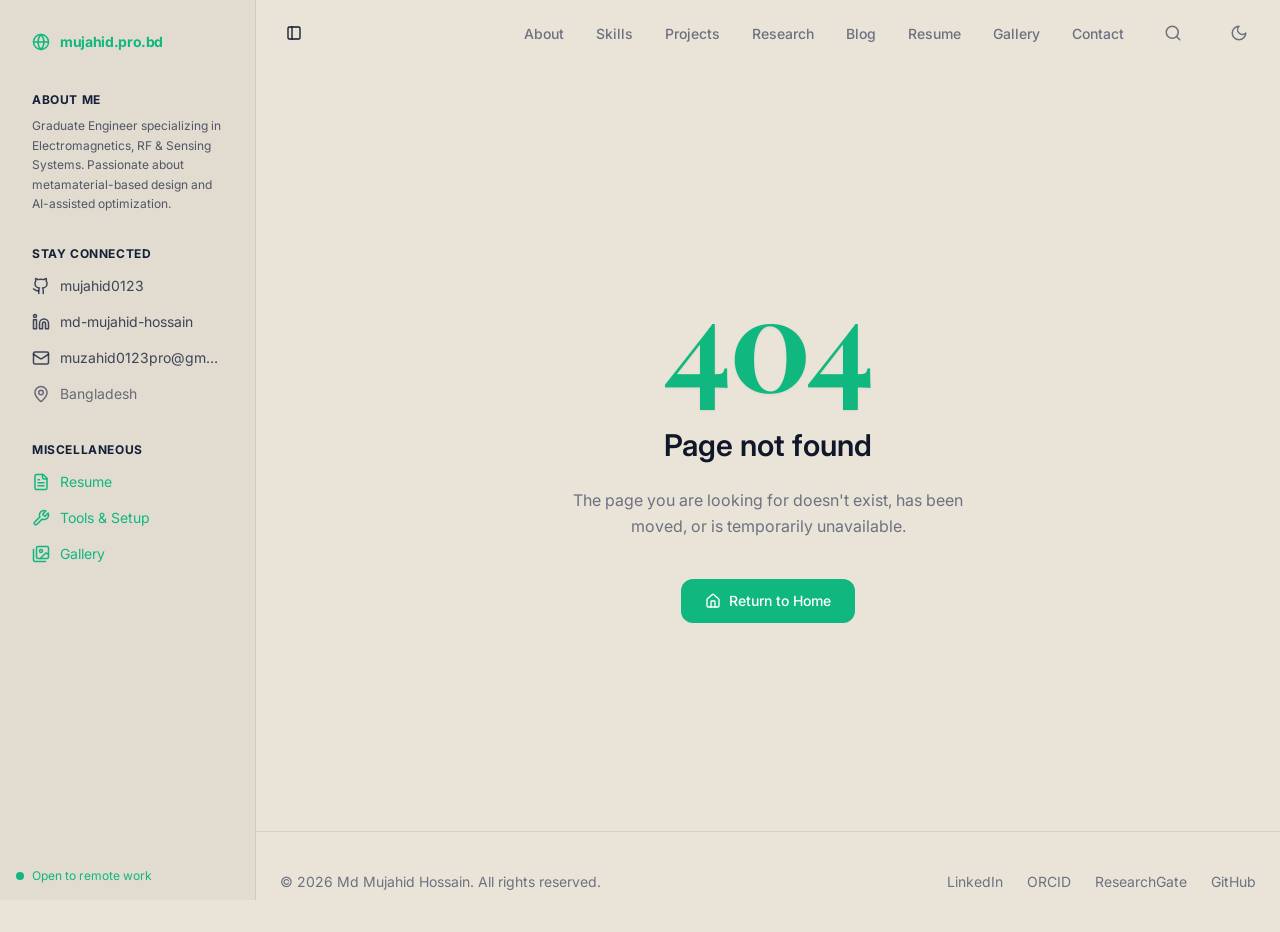
==== commit 9b78a391: "Add files via upload" ====
--- a/index.html
+++ b/index.html
@@ -3,48 +3,22 @@
   <head>
     <meta charset="UTF-8" />
     <meta name="viewport" content="width=device-width, initial-scale=1.0" />
-    <title>
-      Md Mujahid Hossain - Graduate Engineer & Researcher | Electromagnetics,
-      RF, Metamaterials, 5G
-    </title>
-    <meta
-      name="description"
-      content="Portfolio of Md Mujahid Hossain, Graduate Engineer in Chattogram, Bangladesh. Specializing in Electromagnetics, RF & Sensing Systems, Metamaterials, photonics, antennas, and 5G technologies. CST, HFSS, MATLAB expert."
-    />
+    <link rel="icon" href="/favicon.ico" type="image/x-icon" />
+    <title>Md Mujahid Hossain — Graduate Engineer & Researcher</title>
+    <meta name="description" content="Portfolio of Md Mujahid Hossain — Graduate Engineer specializing in Electromagnetics, RF & Sensing Systems, Metamaterials, and 5G technologies." />
     <meta name="author" content="Md Mujahid Hossain" />
-    <meta
-      name="keywords"
-      content="Md Mujahid Hossain, electromagnetics engineer, RF microwave, metamaterials, 5G Bangladesh, photonics researcher, CST HFSS MATLAB, Electronic Telecommunication Engineer Chattogram"
-    />
-    <meta name="robots" content="index, follow" />
+    <meta property="og:title" content="Md Mujahid Hossain — Portfolio" />
+    <meta property="og:description" content="Graduate Engineer specializing in Electromagnetics, RF & Sensing Systems." />
+    <meta property="og:type" content="website" />
+    <meta property="og:image" content="https://lovable.dev/opengraph-image-p98pqg.png" />
 
-    <!-- Open Graph -->
-    <meta
-      property="og:title"
-      content="Md Mujahid Hossain — Graduate Engineer & Researcher | Electromagnetics RF 5G"
-    />
-    <meta
-      property="og:description"
-      content="Graduate Engineer specializing in Electromagnetics, RF & Sensing Systems, Metamaterials, photonics. Portfolio with projects in CST, HFSS, MATLAB from Chattogram, Bangladesh."
-    />
-    <meta property="og:type" content="website" />
-    <meta property="og:url" content="https://mujahid.pro.bd" />
+    <meta name="twitter:card" content="summary_large_image" />
+    <meta name="twitter:site" content="@Lovable" />
+    <meta name="twitter:image" content="https://lovable.dev/opengraph-image-p98pqg.png" />
+    <script type="module" crossorigin src="/assets/index-BKPucYME.js"></script>
+    <link rel="stylesheet" crossorigin href="/assets/index-BLgqhsN0.css">
+  </head>
 
-    <!-- Twitter Card -->
-    <meta name="twitter:card" content="summary_large_image" />
-    <meta name="twitter:site" content="@Mujahid49827679" />
-    <meta
-      name="twitter:title"
-      content="Md Mujahid Hossain — Graduate Engineer | RF Metamaterials 5G"
-    />
-    <meta
-      name="twitter:description"
-      content="Electronics & Telecommunication Engineer expert in photonics, RF microwave, CST HFSS MATLAB."
-    />
-    <link rel="canonical" href="https://mujahid.pro.bd" />
-    <script type="module" crossorigin src="/assets/index-DqFkogPA.js"></script>
-    <link rel="stylesheet" crossorigin href="/assets/index-CBAGMhti.css">
-  </head>
   <body>
     <div id="root"></div>
   </body>
--- a/assets/index-BLgqhsN0.css
+++ b/assets/index-BLgqhsN0.css
@@ -0,0 +1 @@
+@import"https://fonts.googleapis.com/css2?family=Inter:wght@300;400;500;600;700&family=Playfair+Display:wght@400;600;700;800&display=swap";*,:before,:after{--tw-border-spacing-x: 0;--tw-border-spacing-y: 0;--tw-translate-x: 0;--tw-translate-y: 0;--tw-rotate: 0;--tw-skew-x: 0;--tw-skew-y: 0;--tw-scale-x: 1;--tw-scale-y: 1;--tw-pan-x: ;--tw-pan-y: ;--tw-pinch-zoom: ;--tw-scroll-snap-strictness: proximity;--tw-gradient-from-position: ;--tw-gradient-via-position: ;--tw-gradient-to-position: ;--tw-ordinal: ;--tw-slashed-zero: ;--tw-numeric-figure: ;--tw-numeric-spacing: ;--tw-numeric-fraction: ;--tw-ring-inset: ;--tw-ring-offset-width: 0px;--tw-ring-offset-color: #fff;--tw-ring-color: rgb(59 130 246 / .5);--tw-ring-offset-shadow: 0 0 #0000;--tw-ring-shadow: 0 0 #0000;--tw-shadow: 0 0 #0000;--tw-shadow-colored: 0 0 #0000;--tw-blur: ;--tw-brightness: ;--tw-contrast: ;--tw-grayscale: ;--tw-hue-rotate: ;--tw-invert: ;--tw-saturate: ;--tw-sepia: ;--tw-drop-shadow: ;--tw-backdrop-blur: ;--tw-backdrop-brightness: ;--tw-backdrop-contrast: ;--tw-backdrop-grayscale: ;--tw-backdrop-hue-rotate: ;--tw-backdrop-invert: ;--tw-backdrop-opacity: ;--tw-backdrop-saturate: ;--tw-backdrop-sepia: ;--tw-contain-size: ;--tw-contain-layout: ;--tw-contain-paint: ;--tw-contain-style: }::backdrop{--tw-border-spacing-x: 0;--tw-border-spacing-y: 0;--tw-translate-x: 0;--tw-translate-y: 0;--tw-rotate: 0;--tw-skew-x: 0;--tw-skew-y: 0;--tw-scale-x: 1;--tw-scale-y: 1;--tw-pan-x: ;--tw-pan-y: ;--tw-pinch-zoom: ;--tw-scroll-snap-strictness: proximity;--tw-gradient-from-position: ;--tw-gradient-via-position: ;--tw-gradient-to-position: ;--tw-ordinal: ;--tw-slashed-zero: ;--tw-numeric-figure: ;--tw-numeric-spacing: ;--tw-numeric-fraction: ;--tw-ring-inset: ;--tw-ring-offset-width: 0px;--tw-ring-offset-color: #fff;--tw-ring-color: rgb(59 130 246 / .5);--tw-ring-offset-shadow: 0 0 #0000;--tw-ring-shadow: 0 0 #0000;--tw-shadow: 0 0 #0000;--tw-shadow-colored: 0 0 #0000;--tw-blur: ;--tw-brightness: ;--tw-contrast: ;--tw-grayscale: ;--tw-hue-rotate: ;--tw-invert: ;--tw-saturate: ;--tw-sepia: ;--tw-drop-shadow: ;--tw-backdrop-blur: ;--tw-backdrop-brightness: ;--tw-backdrop-contrast: ;--tw-backdrop-grayscale: ;--tw-backdrop-hue-rotate: ;--tw-backdrop-invert: ;--tw-backdrop-opacity: ;--tw-backdrop-saturate: ;--tw-backdrop-sepia: ;--tw-contain-size: ;--tw-contain-layout: ;--tw-contain-paint: ;--tw-contain-style: }*,:before,:after{box-sizing:border-box;border-width:0;border-style:solid;border-color:#e5e7eb}:before,:after{--tw-content: ""}html,:host{line-height:1.5;-webkit-text-size-adjust:100%;-moz-tab-size:4;-o-tab-size:4;tab-size:4;font-family:Inter,system-ui,sans-serif;font-feature-settings:normal;font-variation-settings:normal;-webkit-tap-highlight-color:transparent}body{margin:0;line-height:inherit}hr{height:0;color:inherit;border-top-width:1px}abbr:where([title]){-webkit-text-decoration:underline dotted;text-decoration:underline dotted}h1,h2,h3,h4,h5,h6{font-size:inherit;font-weight:inherit}a{color:inherit;text-decoration:inherit}b,strong{font-weight:bolder}code,kbd,samp,pre{font-family:ui-monospace,SFMono-Regular,Menlo,Monaco,Consolas,Liberation Mono,Courier New,monospace;font-feature-settings:normal;font-variation-settings:normal;font-size:1em}small{font-size:80%}sub,sup{font-size:75%;line-height:0;position:relative;vertical-align:baseline}sub{bottom:-.25em}sup{top:-.5em}table{text-indent:0;border-color:inherit;border-collapse:collapse}button,input,optgroup,select,textarea{font-family:inherit;font-feature-settings:inherit;font-variation-settings:inherit;font-size:100%;font-weight:inherit;line-height:inherit;letter-spacing:inherit;color:inherit;margin:0;padding:0}button,select{text-transform:none}button,input:where([type=button]),input:where([type=reset]),input:where([type=submit]){-webkit-appearance:button;background-color:transparent;background-image:none}:-moz-focusring{outline:auto}:-moz-ui-invalid{box-shadow:none}progress{vertical-align:baseline}::-webkit-inner-spin-button,::-webkit-outer-spin-button{height:auto}[type=search]{-webkit-appearance:textfield;outline-offset:-2px}::-webkit-search-decoration{-webkit-appearance:none}::-webkit-file-upload-button{-webkit-appearance:button;font:inherit}summary{display:list-item}blockquote,dl,dd,h1,h2,h3,h4,h5,h6,hr,figure,p,pre{margin:0}fieldset{margin:0;padding:0}legend{padding:0}ol,ul,menu{list-style:none;margin:0;padding:0}dialog{padding:0}textarea{resize:vertical}input::-moz-placeholder,textarea::-moz-placeholder{opacity:1;color:#9ca3af}input::placeholder,textarea::placeholder{opacity:1;color:#9ca3af}button,[role=button]{cursor:pointer}:disabled{cursor:default}img,svg,video,canvas,audio,iframe,embed,object{display:block;vertical-align:middle}img,video{max-width:100%;height:auto}[hidden]:where(:not([hidden=until-found])){display:none}:root{--background: 38 30% 88%;--foreground: 222 47% 11%;--card: 38 25% 92%;--card-foreground: 222 47% 11%;--popover: 38 25% 92%;--popover-foreground: 222 47% 11%;--primary: 222 47% 11%;--primary-foreground: 38 30% 95%;--secondary: 38 20% 85%;--secondary-foreground: 222 47% 11%;--muted: 38 20% 85%;--muted-foreground: 220 9% 46%;--accent: 160 84% 39%;--accent-foreground: 0 0% 100%;--destructive: 0 84.2% 60.2%;--destructive-foreground: 210 40% 98%;--border: 38 18% 80%;--input: 38 18% 80%;--ring: 222 47% 11%;--radius: .75rem;--link: 221 83% 53%;--sidebar-background: 38 22% 85%;--sidebar-foreground: 222 47% 15%;--sidebar-primary: 222 47% 11%;--sidebar-primary-foreground: 38 30% 95%;--sidebar-accent: 38 18% 80%;--sidebar-accent-foreground: 222 47% 11%;--sidebar-border: 38 18% 78%;--sidebar-ring: 217.2 91.2% 59.8%}.dark{--background: 224 71% 4%;--foreground: 213 31% 91%;--card: 224 50% 8%;--card-foreground: 213 31% 91%;--popover: 224 50% 8%;--popover-foreground: 213 31% 91%;--primary: 213 31% 91%;--primary-foreground: 224 71% 4%;--secondary: 222 30% 14%;--secondary-foreground: 213 31% 91%;--muted: 222 30% 14%;--muted-foreground: 218 15% 55%;--accent: 160 84% 39%;--accent-foreground: 0 0% 100%;--destructive: 0 62.8% 30.6%;--destructive-foreground: 210 40% 98%;--border: 222 20% 16%;--input: 222 20% 16%;--ring: 213 31% 91%;--link: 217 91% 60%;--sidebar-background: 240 5.9% 10%;--sidebar-foreground: 240 4.8% 95.9%;--sidebar-primary: 224.3 76.3% 48%;--sidebar-primary-foreground: 0 0% 100%;--sidebar-accent: 240 3.7% 15.9%;--sidebar-accent-foreground: 240 4.8% 95.9%;--sidebar-border: 240 3.7% 15.9%;--sidebar-ring: 217.2 91.2% 59.8%}*{border-color:hsl(var(--border))}body{background-color:hsl(var(--background));font-family:Inter,system-ui,sans-serif;color:hsl(var(--foreground));-webkit-font-smoothing:antialiased;-moz-osx-font-smoothing:grayscale}html{scroll-behavior:smooth}.sr-only{position:absolute;width:1px;height:1px;padding:0;margin:-1px;overflow:hidden;clip:rect(0,0,0,0);white-space:nowrap;border-width:0}.pointer-events-none{pointer-events:none}.pointer-events-auto{pointer-events:auto}.visible{visibility:visible}.invisible{visibility:hidden}.fixed{position:fixed}.absolute{position:absolute}.relative{position:relative}.sticky{position:sticky}.-inset-3{top:-.75rem;right:-.75rem;bottom:-.75rem;left:-.75rem}.inset-0{top:0;right:0;bottom:0;left:0}.inset-x-0{left:0;right:0}.inset-y-0{top:0;bottom:0}.-bottom-12{bottom:-3rem}.-left-12{left:-3rem}.-right-12{right:-3rem}.-top-12{top:-3rem}.bottom-0{bottom:0}.bottom-3{bottom:.75rem}.left-0{left:0}.left-1{left:.25rem}.left-1\/2{left:50%}.left-2{left:.5rem}.left-4{left:1rem}.left-\[50\%\]{left:50%}.right-0{right:0}.right-1{right:.25rem}.right-2{right:.5rem}.right-3{right:.75rem}.right-4{right:1rem}.top-0{top:0}.top-1\.5{top:.375rem}.top-1\/2{top:50%}.top-2{top:.5rem}.top-3\.5{top:.875rem}.top-4{top:1rem}.top-\[1px\]{top:1px}.top-\[50\%\]{top:50%}.top-\[60\%\]{top:60%}.top-full{top:100%}.z-10{z-index:10}.z-20{z-index:20}.z-50{z-index:50}.z-\[100\]{z-index:100}.z-\[1\]{z-index:1}.-mx-1{margin-left:-.25rem;margin-right:-.25rem}.mx-1{margin-left:.25rem;margin-right:.25rem}.mx-2{margin-left:.5rem;margin-right:.5rem}.mx-3\.5{margin-left:.875rem;margin-right:.875rem}.mx-4{margin-left:1rem;margin-right:1rem}.mx-auto{margin-left:auto;margin-right:auto}.my-0\.5{margin-top:.125rem;margin-bottom:.125rem}.my-1{margin-top:.25rem;margin-bottom:.25rem}.-ml-4{margin-left:-1rem}.-mt-4{margin-top:-1rem}.mb-1{margin-bottom:.25rem}.mb-1\.5{margin-bottom:.375rem}.mb-10{margin-bottom:2.5rem}.mb-12{margin-bottom:3rem}.mb-2{margin-bottom:.5rem}.mb-3{margin-bottom:.75rem}.mb-4{margin-bottom:1rem}.mb-5{margin-bottom:1.25rem}.mb-6{margin-bottom:1.5rem}.mb-8{margin-bottom:2rem}.ml-1{margin-left:.25rem}.ml-2{margin-left:.5rem}.ml-4{margin-left:1rem}.ml-auto{margin-left:auto}.mr-2{margin-right:.5rem}.mt-0\.5{margin-top:.125rem}.mt-1{margin-top:.25rem}.mt-1\.5{margin-top:.375rem}.mt-10{margin-top:2.5rem}.mt-2{margin-top:.5rem}.mt-24{margin-top:6rem}.mt-4{margin-top:1rem}.mt-6{margin-top:1.5rem}.mt-auto{margin-top:auto}.line-clamp-2{overflow:hidden;display:-webkit-box;-webkit-box-orient:vertical;-webkit-line-clamp:2}.block{display:block}.flex{display:flex}.inline-flex{display:inline-flex}.table{display:table}.grid{display:grid}.hidden{display:none}.aspect-\[4\/3\]{aspect-ratio:4/3}.aspect-square{aspect-ratio:1 / 1}.aspect-video{aspect-ratio:16 / 9}.size-4{width:1rem;height:1rem}.h-1\.5{height:.375rem}.h-10{height:2.5rem}.h-11{height:2.75rem}.h-12{height:3rem}.h-2{height:.5rem}.h-2\.5{height:.625rem}.h-3{height:.75rem}.h-3\.5{height:.875rem}.h-32{height:8rem}.h-4{height:1rem}.h-40{height:10rem}.h-5{height:1.25rem}.h-6{height:1.5rem}.h-7{height:1.75rem}.h-8{height:2rem}.h-9{height:2.25rem}.h-\[1px\]{height:1px}.h-\[220px\]{height:220px}.h-\[34px\]{height:34px}.h-\[85vh\]{height:85vh}.h-\[var\(--radix-navigation-menu-viewport-height\)\]{height:var(--radix-navigation-menu-viewport-height)}.h-\[var\(--radix-select-trigger-height\)\]{height:var(--radix-select-trigger-height)}.h-auto{height:auto}.h-full{height:100%}.h-px{height:1px}.h-svh{height:100svh}.max-h-72{max-height:18rem}.max-h-96{max-height:24rem}.max-h-\[300px\]{max-height:300px}.max-h-\[60vh\]{max-height:60vh}.max-h-screen{max-height:100vh}.min-h-0{min-height:0px}.min-h-\[300px\]{min-height:300px}.min-h-\[80px\]{min-height:80px}.min-h-\[85vh\]{min-height:85vh}.min-h-screen{min-height:100vh}.min-h-svh{min-height:100svh}.w-0{width:0px}.w-1{width:.25rem}.w-1\/2{width:50%}.w-10{width:2.5rem}.w-11{width:2.75rem}.w-2{width:.5rem}.w-2\.5{width:.625rem}.w-2\/3{width:66.666667%}.w-3{width:.75rem}.w-3\.5{width:.875rem}.w-3\/4{width:75%}.w-4{width:1rem}.w-5{width:1.25rem}.w-64{width:16rem}.w-7{width:1.75rem}.w-72{width:18rem}.w-8{width:2rem}.w-9{width:2.25rem}.w-\[--sidebar-width\]{width:var(--sidebar-width)}.w-\[100px\]{width:100px}.w-\[1px\]{width:1px}.w-\[220px\]{width:220px}.w-\[34px\]{width:34px}.w-auto{width:auto}.w-full{width:100%}.w-max{width:-moz-max-content;width:max-content}.w-px{width:1px}.min-w-0{min-width:0px}.min-w-5{min-width:1.25rem}.min-w-\[12rem\]{min-width:12rem}.min-w-\[8rem\]{min-width:8rem}.min-w-\[var\(--radix-select-trigger-width\)\]{min-width:var(--radix-select-trigger-width)}.max-w-2xl{max-width:42rem}.max-w-3xl{max-width:48rem}.max-w-4xl{max-width:56rem}.max-w-5xl{max-width:64rem}.max-w-6xl{max-width:72rem}.max-w-\[--skeleton-width\]{max-width:var(--skeleton-width)}.max-w-\[120px\]{max-width:120px}.max-w-lg{max-width:32rem}.max-w-max{max-width:-moz-max-content;max-width:max-content}.max-w-md{max-width:28rem}.max-w-none{max-width:none}.max-w-xl{max-width:36rem}.flex-1{flex:1 1 0%}.flex-shrink-0,.shrink-0{flex-shrink:0}.grow{flex-grow:1}.grow-0{flex-grow:0}.basis-full{flex-basis:100%}.caption-bottom{caption-side:bottom}.border-collapse{border-collapse:collapse}.-translate-x-1\/2{--tw-translate-x: -50%;transform:translate(var(--tw-translate-x),var(--tw-translate-y)) rotate(var(--tw-rotate)) skew(var(--tw-skew-x)) skewY(var(--tw-skew-y)) scaleX(var(--tw-scale-x)) scaleY(var(--tw-scale-y))}.-translate-x-px{--tw-translate-x: -1px;transform:translate(var(--tw-translate-x),var(--tw-translate-y)) rotate(var(--tw-rotate)) skew(var(--tw-skew-x)) skewY(var(--tw-skew-y)) scaleX(var(--tw-scale-x)) scaleY(var(--tw-scale-y))}.-translate-y-1\/2{--tw-translate-y: -50%;transform:translate(var(--tw-translate-x),var(--tw-translate-y)) rotate(var(--tw-rotate)) skew(var(--tw-skew-x)) skewY(var(--tw-skew-y)) scaleX(var(--tw-scale-x)) scaleY(var(--tw-scale-y))}.translate-x-\[-50\%\]{--tw-translate-x: -50%;transform:translate(var(--tw-translate-x),var(--tw-translate-y)) rotate(var(--tw-rotate)) skew(var(--tw-skew-x)) skewY(var(--tw-skew-y)) scaleX(var(--tw-scale-x)) scaleY(var(--tw-scale-y))}.translate-x-px{--tw-translate-x: 1px;transform:translate(var(--tw-translate-x),var(--tw-translate-y)) rotate(var(--tw-rotate)) skew(var(--tw-skew-x)) skewY(var(--tw-skew-y)) scaleX(var(--tw-scale-x)) scaleY(var(--tw-scale-y))}.translate-y-0{--tw-translate-y: 0px;transform:translate(var(--tw-translate-x),var(--tw-translate-y)) rotate(var(--tw-rotate)) skew(var(--tw-skew-x)) skewY(var(--tw-skew-y)) scaleX(var(--tw-scale-x)) scaleY(var(--tw-scale-y))}.translate-y-6{--tw-translate-y: 1.5rem;transform:translate(var(--tw-translate-x),var(--tw-translate-y)) rotate(var(--tw-rotate)) skew(var(--tw-skew-x)) skewY(var(--tw-skew-y)) scaleX(var(--tw-scale-x)) scaleY(var(--tw-scale-y))}.translate-y-\[-50\%\]{--tw-translate-y: -50%;transform:translate(var(--tw-translate-x),var(--tw-translate-y)) rotate(var(--tw-rotate)) skew(var(--tw-skew-x)) skewY(var(--tw-skew-y)) scaleX(var(--tw-scale-x)) scaleY(var(--tw-scale-y))}.rotate-45{--tw-rotate: 45deg;transform:translate(var(--tw-translate-x),var(--tw-translate-y)) rotate(var(--tw-rotate)) skew(var(--tw-skew-x)) skewY(var(--tw-skew-y)) scaleX(var(--tw-scale-x)) scaleY(var(--tw-scale-y))}.rotate-90{--tw-rotate: 90deg;transform:translate(var(--tw-translate-x),var(--tw-translate-y)) rotate(var(--tw-rotate)) skew(var(--tw-skew-x)) skewY(var(--tw-skew-y)) scaleX(var(--tw-scale-x)) scaleY(var(--tw-scale-y))}.transform{transform:translate(var(--tw-translate-x),var(--tw-translate-y)) rotate(var(--tw-rotate)) skew(var(--tw-skew-x)) skewY(var(--tw-skew-y)) scaleX(var(--tw-scale-x)) scaleY(var(--tw-scale-y))}@keyframes pulse{50%{opacity:.5}}.animate-pulse{animation:pulse 2s cubic-bezier(.4,0,.6,1) infinite}.cursor-default{cursor:default}.cursor-pointer{cursor:pointer}.touch-none{touch-action:none}.select-none{-webkit-user-select:none;-moz-user-select:none;user-select:none}.list-inside{list-style-position:inside}.list-decimal{list-style-type:decimal}.list-disc{list-style-type:disc}.list-none{list-style-type:none}.grid-cols-1{grid-template-columns:repeat(1,minmax(0,1fr))}.grid-cols-2{grid-template-columns:repeat(2,minmax(0,1fr))}.flex-row{flex-direction:row}.flex-col{flex-direction:column}.flex-col-reverse{flex-direction:column-reverse}.flex-wrap{flex-wrap:wrap}.items-start{align-items:flex-start}.items-end{align-items:flex-end}.items-center{align-items:center}.items-stretch{align-items:stretch}.justify-center{justify-content:center}.justify-between{justify-content:space-between}.gap-1{gap:.25rem}.gap-1\.5{gap:.375rem}.gap-14{gap:3.5rem}.gap-2{gap:.5rem}.gap-2\.5{gap:.625rem}.gap-3{gap:.75rem}.gap-4{gap:1rem}.gap-5{gap:1.25rem}.gap-6{gap:1.5rem}.gap-8{gap:2rem}.space-x-1>:not([hidden])~:not([hidden]){--tw-space-x-reverse: 0;margin-right:calc(.25rem * var(--tw-space-x-reverse));margin-left:calc(.25rem * calc(1 - var(--tw-space-x-reverse)))}.space-x-4>:not([hidden])~:not([hidden]){--tw-space-x-reverse: 0;margin-right:calc(1rem * var(--tw-space-x-reverse));margin-left:calc(1rem * calc(1 - var(--tw-space-x-reverse)))}.space-y-1>:not([hidden])~:not([hidden]){--tw-space-y-reverse: 0;margin-top:calc(.25rem * calc(1 - var(--tw-space-y-reverse)));margin-bottom:calc(.25rem * var(--tw-space-y-reverse))}.space-y-1\.5>:not([hidden])~:not([hidden]){--tw-space-y-reverse: 0;margin-top:calc(.375rem * calc(1 - var(--tw-space-y-reverse)));margin-bottom:calc(.375rem * var(--tw-space-y-reverse))}.space-y-16>:not([hidden])~:not([hidden]){--tw-space-y-reverse: 0;margin-top:calc(4rem * calc(1 - var(--tw-space-y-reverse)));margin-bottom:calc(4rem * var(--tw-space-y-reverse))}.space-y-2>:not([hidden])~:not([hidden]){--tw-space-y-reverse: 0;margin-top:calc(.5rem * calc(1 - var(--tw-space-y-reverse)));margin-bottom:calc(.5rem * var(--tw-space-y-reverse))}.space-y-2\.5>:not([hidden])~:not([hidden]){--tw-space-y-reverse: 0;margin-top:calc(.625rem * calc(1 - var(--tw-space-y-reverse)));margin-bottom:calc(.625rem * var(--tw-space-y-reverse))}.space-y-24>:not([hidden])~:not([hidden]){--tw-space-y-reverse: 0;margin-top:calc(6rem * calc(1 - var(--tw-space-y-reverse)));margin-bottom:calc(6rem * var(--tw-space-y-reverse))}.space-y-4>:not([hidden])~:not([hidden]){--tw-space-y-reverse: 0;margin-top:calc(1rem * calc(1 - var(--tw-space-y-reverse)));margin-bottom:calc(1rem * var(--tw-space-y-reverse))}.space-y-5>:not([hidden])~:not([hidden]){--tw-space-y-reverse: 0;margin-top:calc(1.25rem * calc(1 - var(--tw-space-y-reverse)));margin-bottom:calc(1.25rem * var(--tw-space-y-reverse))}.space-y-6>:not([hidden])~:not([hidden]){--tw-space-y-reverse: 0;margin-top:calc(1.5rem * calc(1 - var(--tw-space-y-reverse)));margin-bottom:calc(1.5rem * var(--tw-space-y-reverse))}.space-y-8>:not([hidden])~:not([hidden]){--tw-space-y-reverse: 0;margin-top:calc(2rem * calc(1 - var(--tw-space-y-reverse)));margin-bottom:calc(2rem * var(--tw-space-y-reverse))}.overflow-auto{overflow:auto}.overflow-hidden{overflow:hidden}.overflow-x-auto{overflow-x:auto}.overflow-y-auto{overflow-y:auto}.overflow-x-hidden{overflow-x:hidden}.truncate{overflow:hidden;text-overflow:ellipsis;white-space:nowrap}.whitespace-nowrap{white-space:nowrap}.break-words{overflow-wrap:break-word}.rounded{border-radius:.25rem}.rounded-2xl{border-radius:1rem}.rounded-\[2px\]{border-radius:2px}.rounded-\[inherit\]{border-radius:inherit}.rounded-full{border-radius:9999px}.rounded-lg{border-radius:var(--radius)}.rounded-md{border-radius:calc(var(--radius) - 2px)}.rounded-sm{border-radius:calc(var(--radius) - 4px)}.rounded-xl{border-radius:.75rem}.rounded-t-\[10px\]{border-top-left-radius:10px;border-top-right-radius:10px}.rounded-tl-sm{border-top-left-radius:calc(var(--radius) - 4px)}.border{border-width:1px}.border-2{border-width:2px}.border-4{border-width:4px}.border-\[1\.5px\]{border-width:1.5px}.border-y{border-top-width:1px;border-bottom-width:1px}.border-b{border-bottom-width:1px}.border-l{border-left-width:1px}.border-r{border-right-width:1px}.border-t{border-top-width:1px}.border-dashed{border-style:dashed}.border-\[--color-border\]{border-color:var(--color-border)}.border-accent{border-color:hsl(var(--accent))}.border-accent\/30{border-color:hsl(var(--accent) / .3)}.border-border{border-color:hsl(var(--border))}.border-border\/40{border-color:hsl(var(--border) / .4)}.border-border\/50{border-color:hsl(var(--border) / .5)}.border-border\/60{border-color:hsl(var(--border) / .6)}.border-destructive{border-color:hsl(var(--destructive))}.border-destructive\/50{border-color:hsl(var(--destructive) / .5)}.border-input{border-color:hsl(var(--input))}.border-primary{border-color:hsl(var(--primary))}.border-sidebar-border{border-color:hsl(var(--sidebar-border))}.border-transparent{border-color:transparent}.border-l-transparent{border-left-color:transparent}.border-t-transparent{border-top-color:transparent}.bg-\[--color-bg\]{background-color:var(--color-bg)}.bg-\[hsl\(100\,50\%\,30\%\)\]{--tw-bg-opacity: 1;background-color:hsl(100 50% 30% / var(--tw-bg-opacity, 1))}.bg-\[hsl\(170\,60\%\,30\%\)\]{--tw-bg-opacity: 1;background-color:hsl(170 60% 30% / var(--tw-bg-opacity, 1))}.bg-\[hsl\(210\,70\%\,35\%\)\]{--tw-bg-opacity: 1;background-color:hsl(210 70% 35% / var(--tw-bg-opacity, 1))}.bg-\[hsl\(224\,71\%\,4\%\)\]{--tw-bg-opacity: 1;background-color:hsl(224 71% 4% / var(--tw-bg-opacity, 1))}.bg-accent{background-color:hsl(var(--accent))}.bg-accent\/10{background-color:hsl(var(--accent) / .1)}.bg-accent\/15{background-color:hsl(var(--accent) / .15)}.bg-accent\/20{background-color:hsl(var(--accent) / .2)}.bg-background{background-color:hsl(var(--background))}.bg-background\/80{background-color:hsl(var(--background) / .8)}.bg-background\/90{background-color:hsl(var(--background) / .9)}.bg-black\/80{background-color:#000c}.bg-border{background-color:hsl(var(--border))}.bg-card{background-color:hsl(var(--card))}.bg-card\/80{background-color:hsl(var(--card) / .8)}.bg-destructive{background-color:hsl(var(--destructive))}.bg-foreground{background-color:hsl(var(--foreground))}.bg-muted{background-color:hsl(var(--muted))}.bg-muted\/50{background-color:hsl(var(--muted) / .5)}.bg-popover{background-color:hsl(var(--popover))}.bg-primary{background-color:hsl(var(--primary))}.bg-secondary{background-color:hsl(var(--secondary))}.bg-secondary\/50{background-color:hsl(var(--secondary) / .5)}.bg-sidebar{background-color:hsl(var(--sidebar-background))}.bg-sidebar-accent{background-color:hsl(var(--sidebar-accent))}.bg-sidebar-border{background-color:hsl(var(--sidebar-border))}.bg-transparent{background-color:transparent}.bg-gradient-to-t{background-image:linear-gradient(to top,var(--tw-gradient-stops))}.from-card\/90{--tw-gradient-from: hsl(var(--card) / .9) var(--tw-gradient-from-position);--tw-gradient-to: hsl(var(--card) / 0) var(--tw-gradient-to-position);--tw-gradient-stops: var(--tw-gradient-from), var(--tw-gradient-to)}.to-transparent{--tw-gradient-to: transparent var(--tw-gradient-to-position)}.fill-current{fill:currentColor}.object-contain{-o-object-fit:contain;object-fit:contain}.object-cover{-o-object-fit:cover;object-fit:cover}.p-0{padding:0}.p-1{padding:.25rem}.p-2{padding:.5rem}.p-2\.5{padding:.625rem}.p-3{padding:.75rem}.p-4{padding:1rem}.p-5{padding:1.25rem}.p-6{padding:1.5rem}.p-8{padding:2rem}.p-\[1px\]{padding:1px}.px-1{padding-left:.25rem;padding-right:.25rem}.px-1\.5{padding-left:.375rem;padding-right:.375rem}.px-2{padding-left:.5rem;padding-right:.5rem}.px-2\.5{padding-left:.625rem;padding-right:.625rem}.px-3{padding-left:.75rem;padding-right:.75rem}.px-4{padding-left:1rem;padding-right:1rem}.px-5{padding-left:1.25rem;padding-right:1.25rem}.px-6{padding-left:1.5rem;padding-right:1.5rem}.px-7{padding-left:1.75rem;padding-right:1.75rem}.px-8{padding-left:2rem;padding-right:2rem}.py-0\.5{padding-top:.125rem;padding-bottom:.125rem}.py-1{padding-top:.25rem;padding-bottom:.25rem}.py-1\.5{padding-top:.375rem;padding-bottom:.375rem}.py-10{padding-top:2.5rem;padding-bottom:2.5rem}.py-12{padding-top:3rem;padding-bottom:3rem}.py-16{padding-top:4rem;padding-bottom:4rem}.py-2{padding-top:.5rem;padding-bottom:.5rem}.py-2\.5{padding-top:.625rem;padding-bottom:.625rem}.py-20{padding-top:5rem;padding-bottom:5rem}.py-24{padding-top:6rem;padding-bottom:6rem}.py-3{padding-top:.75rem;padding-bottom:.75rem}.py-3\.5{padding-top:.875rem;padding-bottom:.875rem}.py-4{padding-top:1rem;padding-bottom:1rem}.py-6{padding-top:1.5rem;padding-bottom:1.5rem}.py-8{padding-top:2rem;padding-bottom:2rem}.pb-16{padding-bottom:4rem}.pb-20{padding-bottom:5rem}.pb-3{padding-bottom:.75rem}.pb-4{padding-bottom:1rem}.pb-5{padding-bottom:1.25rem}.pl-2\.5{padding-left:.625rem}.pl-4{padding-left:1rem}.pl-8{padding-left:2rem}.pr-2{padding-right:.5rem}.pr-2\.5{padding-right:.625rem}.pr-8{padding-right:2rem}.pt-0{padding-top:0}.pt-1{padding-top:.25rem}.pt-12{padding-top:3rem}.pt-2{padding-top:.5rem}.pt-20{padding-top:5rem}.pt-3{padding-top:.75rem}.pt-36{padding-top:9rem}.pt-4{padding-top:1rem}.pt-8{padding-top:2rem}.pt-\[15vh\]{padding-top:15vh}.text-left{text-align:left}.text-center{text-align:center}.align-middle{vertical-align:middle}.font-mono{font-family:ui-monospace,SFMono-Regular,Menlo,Monaco,Consolas,Liberation Mono,Courier New,monospace}.font-serif{font-family:Playfair Display,Georgia,serif}.text-2xl{font-size:1.5rem;line-height:2rem}.text-3xl{font-size:1.875rem;line-height:2.25rem}.text-4xl{font-size:2.25rem;line-height:2.5rem}.text-5xl{font-size:3rem;line-height:1}.text-7xl{font-size:4.5rem;line-height:1}.text-\[0\.8rem\]{font-size:.8rem}.text-\[10px\]{font-size:10px}.text-\[11px\]{font-size:11px}.text-base{font-size:1rem;line-height:1.5rem}.text-lg{font-size:1.125rem;line-height:1.75rem}.text-sm{font-size:.875rem;line-height:1.25rem}.text-xl{font-size:1.25rem;line-height:1.75rem}.text-xs{font-size:.75rem;line-height:1rem}.font-bold{font-weight:700}.font-medium{font-weight:500}.font-normal{font-weight:400}.font-semibold{font-weight:600}.uppercase{text-transform:uppercase}.tabular-nums{--tw-numeric-spacing: tabular-nums;font-variant-numeric:var(--tw-ordinal) var(--tw-slashed-zero) var(--tw-numeric-figure) var(--tw-numeric-spacing) var(--tw-numeric-fraction)}.leading-\[1\.1\]{line-height:1.1}.leading-none{line-height:1}.leading-relaxed{line-height:1.625}.leading-snug{line-height:1.375}.leading-tight{line-height:1.25}.tracking-\[0\.15em\]{letter-spacing:.15em}.tracking-\[0\.25em\]{letter-spacing:.25em}.tracking-\[0\.2em\]{letter-spacing:.2em}.tracking-tight{letter-spacing:-.025em}.tracking-wider{letter-spacing:.05em}.tracking-widest{letter-spacing:.1em}.text-\[hsl\(160\,84\%\,39\%\)\]{--tw-text-opacity: 1;color:hsl(160 84% 39% / var(--tw-text-opacity, 1))}.text-\[hsl\(213\,31\%\,50\%\)\]{--tw-text-opacity: 1;color:hsl(213 31% 50% / var(--tw-text-opacity, 1))}.text-\[hsl\(213\,31\%\,91\%\)\]{--tw-text-opacity: 1;color:hsl(213 31% 91% / var(--tw-text-opacity, 1))}.text-accent{color:hsl(var(--accent))}.text-accent-foreground{color:hsl(var(--accent-foreground))}.text-accent\/50{color:hsl(var(--accent) / .5)}.text-accent\/70{color:hsl(var(--accent) / .7)}.text-card-foreground{color:hsl(var(--card-foreground))}.text-current{color:currentColor}.text-destructive{color:hsl(var(--destructive))}.text-destructive-foreground{color:hsl(var(--destructive-foreground))}.text-foreground{color:hsl(var(--foreground))}.text-foreground\/50{color:hsl(var(--foreground) / .5)}.text-link{color:hsl(var(--link))}.text-muted-foreground{color:hsl(var(--muted-foreground))}.text-muted-foreground\/70{color:hsl(var(--muted-foreground) / .7)}.text-muted-foreground\/80{color:hsl(var(--muted-foreground) / .8)}.text-popover-foreground{color:hsl(var(--popover-foreground))}.text-primary{color:hsl(var(--primary))}.text-primary-foreground{color:hsl(var(--primary-foreground))}.text-secondary-foreground{color:hsl(var(--secondary-foreground))}.text-sidebar-foreground{color:hsl(var(--sidebar-foreground))}.text-sidebar-foreground\/60{color:hsl(var(--sidebar-foreground) / .6)}.text-sidebar-foreground\/70{color:hsl(var(--sidebar-foreground) / .7)}.text-sidebar-foreground\/80{color:hsl(var(--sidebar-foreground) / .8)}.text-white{--tw-text-opacity: 1;color:rgb(255 255 255 / var(--tw-text-opacity, 1))}.underline-offset-4{text-underline-offset:4px}.opacity-0{opacity:0}.opacity-100{opacity:1}.opacity-50{opacity:.5}.opacity-60{opacity:.6}.opacity-70{opacity:.7}.opacity-90{opacity:.9}.shadow-2xl{--tw-shadow: 0 25px 50px -12px rgb(0 0 0 / .25);--tw-shadow-colored: 0 25px 50px -12px var(--tw-shadow-color);box-shadow:var(--tw-ring-offset-shadow, 0 0 #0000),var(--tw-ring-shadow, 0 0 #0000),var(--tw-shadow)}.shadow-\[0_0_0_1px_hsl\(var\(--sidebar-border\)\)\]{--tw-shadow: 0 0 0 1px hsl(var(--sidebar-border));--tw-shadow-colored: 0 0 0 1px var(--tw-shadow-color);box-shadow:var(--tw-ring-offset-shadow, 0 0 #0000),var(--tw-ring-shadow, 0 0 #0000),var(--tw-shadow)}.shadow-inner{--tw-shadow: inset 0 2px 4px 0 rgb(0 0 0 / .05);--tw-shadow-colored: inset 0 2px 4px 0 var(--tw-shadow-color);box-shadow:var(--tw-ring-offset-shadow, 0 0 #0000),var(--tw-ring-shadow, 0 0 #0000),var(--tw-shadow)}.shadow-lg{--tw-shadow: 0 10px 15px -3px rgb(0 0 0 / .1), 0 4px 6px -4px rgb(0 0 0 / .1);--tw-shadow-colored: 0 10px 15px -3px var(--tw-shadow-color), 0 4px 6px -4px var(--tw-shadow-color);box-shadow:var(--tw-ring-offset-shadow, 0 0 #0000),var(--tw-ring-shadow, 0 0 #0000),var(--tw-shadow)}.shadow-md{--tw-shadow: 0 4px 6px -1px rgb(0 0 0 / .1), 0 2px 4px -2px rgb(0 0 0 / .1);--tw-shadow-colored: 0 4px 6px -1px var(--tw-shadow-color), 0 2px 4px -2px var(--tw-shadow-color);box-shadow:var(--tw-ring-offset-shadow, 0 0 #0000),var(--tw-ring-shadow, 0 0 #0000),var(--tw-shadow)}.shadow-none{--tw-shadow: 0 0 #0000;--tw-shadow-colored: 0 0 #0000;box-shadow:var(--tw-ring-offset-shadow, 0 0 #0000),var(--tw-ring-shadow, 0 0 #0000),var(--tw-shadow)}.shadow-sm{--tw-shadow: 0 1px 2px 0 rgb(0 0 0 / .05);--tw-shadow-colored: 0 1px 2px 0 var(--tw-shadow-color);box-shadow:var(--tw-ring-offset-shadow, 0 0 #0000),var(--tw-ring-shadow, 0 0 #0000),var(--tw-shadow)}.shadow-xl{--tw-shadow: 0 20px 25px -5px rgb(0 0 0 / .1), 0 8px 10px -6px rgb(0 0 0 / .1);--tw-shadow-colored: 0 20px 25px -5px var(--tw-shadow-color), 0 8px 10px -6px var(--tw-shadow-color);box-shadow:var(--tw-ring-offset-shadow, 0 0 #0000),var(--tw-ring-shadow, 0 0 #0000),var(--tw-shadow)}.shadow-accent\/20{--tw-shadow-color: hsl(var(--accent) / .2);--tw-shadow: var(--tw-shadow-colored)}.shadow-accent\/25{--tw-shadow-color: hsl(var(--accent) / .25);--tw-shadow: var(--tw-shadow-colored)}.outline-none{outline:2px solid transparent;outline-offset:2px}.outline{outline-style:solid}.ring-0{--tw-ring-offset-shadow: var(--tw-ring-inset) 0 0 0 var(--tw-ring-offset-width) var(--tw-ring-offset-color);--tw-ring-shadow: var(--tw-ring-inset) 0 0 0 calc(0px + var(--tw-ring-offset-width)) var(--tw-ring-color);box-shadow:var(--tw-ring-offset-shadow),var(--tw-ring-shadow),var(--tw-shadow, 0 0 #0000)}.ring-2{--tw-ring-offset-shadow: var(--tw-ring-inset) 0 0 0 var(--tw-ring-offset-width) var(--tw-ring-offset-color);--tw-ring-shadow: var(--tw-ring-inset) 0 0 0 calc(2px + var(--tw-ring-offset-width)) var(--tw-ring-color);box-shadow:var(--tw-ring-offset-shadow),var(--tw-ring-shadow),var(--tw-shadow, 0 0 #0000)}.ring-ring{--tw-ring-color: hsl(var(--ring))}.ring-sidebar-ring{--tw-ring-color: hsl(var(--sidebar-ring))}.ring-offset-background{--tw-ring-offset-color: hsl(var(--background))}.blur-xl{--tw-blur: blur(24px);filter:var(--tw-blur) var(--tw-brightness) var(--tw-contrast) var(--tw-grayscale) var(--tw-hue-rotate) var(--tw-invert) var(--tw-saturate) var(--tw-sepia) var(--tw-drop-shadow)}.drop-shadow-sm{--tw-drop-shadow: drop-shadow(0 1px 1px rgb(0 0 0 / .05));filter:var(--tw-blur) var(--tw-brightness) var(--tw-contrast) var(--tw-grayscale) var(--tw-hue-rotate) var(--tw-invert) var(--tw-saturate) var(--tw-sepia) var(--tw-drop-shadow)}.grayscale{--tw-grayscale: grayscale(100%);filter:var(--tw-blur) var(--tw-brightness) var(--tw-contrast) var(--tw-grayscale) var(--tw-hue-rotate) var(--tw-invert) var(--tw-saturate) var(--tw-sepia) var(--tw-drop-shadow)}.filter{filter:var(--tw-blur) var(--tw-brightness) var(--tw-contrast) var(--tw-grayscale) var(--tw-hue-rotate) var(--tw-invert) var(--tw-saturate) var(--tw-sepia) var(--tw-drop-shadow)}.backdrop-blur{--tw-backdrop-blur: blur(8px);-webkit-backdrop-filter:var(--tw-backdrop-blur) var(--tw-backdrop-brightness) var(--tw-backdrop-contrast) var(--tw-backdrop-grayscale) var(--tw-backdrop-hue-rotate) var(--tw-backdrop-invert) var(--tw-backdrop-opacity) var(--tw-backdrop-saturate) var(--tw-backdrop-sepia);backdrop-filter:var(--tw-backdrop-blur) var(--tw-backdrop-brightness) var(--tw-backdrop-contrast) var(--tw-backdrop-grayscale) var(--tw-backdrop-hue-rotate) var(--tw-backdrop-invert) var(--tw-backdrop-opacity) var(--tw-backdrop-saturate) var(--tw-backdrop-sepia)}.backdrop-blur-sm{--tw-backdrop-blur: blur(4px);-webkit-backdrop-filter:var(--tw-backdrop-blur) var(--tw-backdrop-brightness) var(--tw-backdrop-contrast) var(--tw-backdrop-grayscale) var(--tw-backdrop-hue-rotate) var(--tw-backdrop-invert) var(--tw-backdrop-opacity) var(--tw-backdrop-saturate) var(--tw-backdrop-sepia);backdrop-filter:var(--tw-backdrop-blur) var(--tw-backdrop-brightness) var(--tw-backdrop-contrast) var(--tw-backdrop-grayscale) var(--tw-backdrop-hue-rotate) var(--tw-backdrop-invert) var(--tw-backdrop-opacity) var(--tw-backdrop-saturate) var(--tw-backdrop-sepia)}.backdrop-blur-xl{--tw-backdrop-blur: blur(24px);-webkit-backdrop-filter:var(--tw-backdrop-blur) var(--tw-backdrop-brightness) var(--tw-backdrop-contrast) var(--tw-backdrop-grayscale) var(--tw-backdrop-hue-rotate) var(--tw-backdrop-invert) var(--tw-backdrop-opacity) var(--tw-backdrop-saturate) var(--tw-backdrop-sepia);backdrop-filter:var(--tw-backdrop-blur) var(--tw-backdrop-brightness) var(--tw-backdrop-contrast) var(--tw-backdrop-grayscale) var(--tw-backdrop-hue-rotate) var(--tw-backdrop-invert) var(--tw-backdrop-opacity) var(--tw-backdrop-saturate) var(--tw-backdrop-sepia)}.transition{transition-property:color,background-color,border-color,text-decoration-color,fill,stroke,opacity,box-shadow,transform,filter,-webkit-backdrop-filter;transition-property:color,background-color,border-color,text-decoration-color,fill,stroke,opacity,box-shadow,transform,filter,backdrop-filter;transition-property:color,background-color,border-color,text-decoration-color,fill,stroke,opacity,box-shadow,transform,filter,backdrop-filter,-webkit-backdrop-filter;transition-timing-function:cubic-bezier(.4,0,.2,1);transition-duration:.15s}.transition-\[left\,right\,width\]{transition-property:left,right,width;transition-timing-function:cubic-bezier(.4,0,.2,1);transition-duration:.15s}.transition-\[margin\,opa\]{transition-property:margin,opa;transition-timing-function:cubic-bezier(.4,0,.2,1);transition-duration:.15s}.transition-\[width\,height\,padding\]{transition-property:width,height,padding;transition-timing-function:cubic-bezier(.4,0,.2,1);transition-duration:.15s}.transition-\[width\]{transition-property:width;transition-timing-function:cubic-bezier(.4,0,.2,1);transition-duration:.15s}.transition-all{transition-property:all;transition-timing-function:cubic-bezier(.4,0,.2,1);transition-duration:.15s}.transition-colors{transition-property:color,background-color,border-color,text-decoration-color,fill,stroke;transition-timing-function:cubic-bezier(.4,0,.2,1);transition-duration:.15s}.transition-opacity{transition-property:opacity;transition-timing-function:cubic-bezier(.4,0,.2,1);transition-duration:.15s}.transition-shadow{transition-property:box-shadow;transition-timing-function:cubic-bezier(.4,0,.2,1);transition-duration:.15s}.transition-transform{transition-property:transform;transition-timing-function:cubic-bezier(.4,0,.2,1);transition-duration:.15s}.duration-1000{transition-duration:1s}.duration-200{transition-duration:.2s}.duration-300{transition-duration:.3s}.duration-500{transition-duration:.5s}.duration-700{transition-duration:.7s}.ease-in-out{transition-timing-function:cubic-bezier(.4,0,.2,1)}.ease-linear{transition-timing-function:linear}.ease-out{transition-timing-function:cubic-bezier(0,0,.2,1)}@keyframes enter{0%{opacity:var(--tw-enter-opacity, 1);transform:translate3d(var(--tw-enter-translate-x, 0),var(--tw-enter-translate-y, 0),0) scale3d(var(--tw-enter-scale, 1),var(--tw-enter-scale, 1),var(--tw-enter-scale, 1)) rotate(var(--tw-enter-rotate, 0))}}@keyframes exit{to{opacity:var(--tw-exit-opacity, 1);transform:translate3d(var(--tw-exit-translate-x, 0),var(--tw-exit-translate-y, 0),0) scale3d(var(--tw-exit-scale, 1),var(--tw-exit-scale, 1),var(--tw-exit-scale, 1)) rotate(var(--tw-exit-rotate, 0))}}.animate-in{animation-name:enter;animation-duration:.15s;--tw-enter-opacity: initial;--tw-enter-scale: initial;--tw-enter-rotate: initial;--tw-enter-translate-x: initial;--tw-enter-translate-y: initial}.fade-in-0{--tw-enter-opacity: 0}.fade-in-80{--tw-enter-opacity: .8}.zoom-in-95{--tw-enter-scale: .95}.duration-1000{animation-duration:1s}.duration-200{animation-duration:.2s}.duration-300{animation-duration:.3s}.duration-500{animation-duration:.5s}.duration-700{animation-duration:.7s}.ease-in-out{animation-timing-function:cubic-bezier(.4,0,.2,1)}.ease-linear{animation-timing-function:linear}.ease-out{animation-timing-function:cubic-bezier(0,0,.2,1)}.section-padding{padding:6rem 1.5rem}@media (min-width: 768px){.section-padding{padding-left:3rem;padding-right:3rem}}@media (min-width: 1024px){.section-padding{padding-left:6rem;padding-right:6rem}}.glass{border-width:1px;border-color:hsl(var(--border) / .5);background-color:hsl(var(--card) / .8);--tw-backdrop-blur: blur(24px);-webkit-backdrop-filter:var(--tw-backdrop-blur) var(--tw-backdrop-brightness) var(--tw-backdrop-contrast) var(--tw-backdrop-grayscale) var(--tw-backdrop-hue-rotate) var(--tw-backdrop-invert) var(--tw-backdrop-opacity) var(--tw-backdrop-saturate) var(--tw-backdrop-sepia);backdrop-filter:var(--tw-backdrop-blur) var(--tw-backdrop-brightness) var(--tw-backdrop-contrast) var(--tw-backdrop-grayscale) var(--tw-backdrop-hue-rotate) var(--tw-backdrop-invert) var(--tw-backdrop-opacity) var(--tw-backdrop-saturate) var(--tw-backdrop-sepia)}.file\:border-0::file-selector-button{border-width:0px}.file\:bg-transparent::file-selector-button{background-color:transparent}.file\:text-sm::file-selector-button{font-size:.875rem;line-height:1.25rem}.file\:font-medium::file-selector-button{font-weight:500}.file\:text-foreground::file-selector-button{color:hsl(var(--foreground))}.placeholder\:text-muted-foreground::-moz-placeholder{color:hsl(var(--muted-foreground))}.placeholder\:text-muted-foreground::placeholder{color:hsl(var(--muted-foreground))}.after\:absolute:after{content:var(--tw-content);position:absolute}.after\:-inset-2:after{content:var(--tw-content);top:-.5rem;right:-.5rem;bottom:-.5rem;left:-.5rem}.after\:inset-y-0:after{content:var(--tw-content);top:0;bottom:0}.after\:left-1\/2:after{content:var(--tw-content);left:50%}.after\:w-1:after{content:var(--tw-content);width:.25rem}.after\:w-\[2px\]:after{content:var(--tw-content);width:2px}.after\:-translate-x-1\/2:after{content:var(--tw-content);--tw-translate-x: -50%;transform:translate(var(--tw-translate-x),var(--tw-translate-y)) rotate(var(--tw-rotate)) skew(var(--tw-skew-x)) skewY(var(--tw-skew-y)) scaleX(var(--tw-scale-x)) scaleY(var(--tw-scale-y))}.first\:rounded-l-md:first-child{border-top-left-radius:calc(var(--radius) - 2px);border-bottom-left-radius:calc(var(--radius) - 2px)}.first\:border-l:first-child{border-left-width:1px}.last\:mb-0:last-child{margin-bottom:0}.last\:rounded-r-md:last-child{border-top-right-radius:calc(var(--radius) - 2px);border-bottom-right-radius:calc(var(--radius) - 2px)}.last\:border-0:last-child{border-width:0px}.focus-within\:relative:focus-within{position:relative}.focus-within\:z-20:focus-within{z-index:20}.hover\:-translate-y-0\.5:hover{--tw-translate-y: -.125rem;transform:translate(var(--tw-translate-x),var(--tw-translate-y)) rotate(var(--tw-rotate)) skew(var(--tw-skew-x)) skewY(var(--tw-skew-y)) scaleX(var(--tw-scale-x)) scaleY(var(--tw-scale-y))}.hover\:-translate-y-1:hover{--tw-translate-y: -.25rem;transform:translate(var(--tw-translate-x),var(--tw-translate-y)) rotate(var(--tw-rotate)) skew(var(--tw-skew-x)) skewY(var(--tw-skew-y)) scaleX(var(--tw-scale-x)) scaleY(var(--tw-scale-y))}.hover\:gap-2\.5:hover{gap:.625rem}.hover\:border-accent\/30:hover{border-color:hsl(var(--accent) / .3)}.hover\:border-accent\/40:hover{border-color:hsl(var(--accent) / .4)}.hover\:border-accent\/50:hover{border-color:hsl(var(--accent) / .5)}.hover\:bg-accent:hover{background-color:hsl(var(--accent))}.hover\:bg-accent\/10:hover{background-color:hsl(var(--accent) / .1)}.hover\:bg-accent\/25:hover{background-color:hsl(var(--accent) / .25)}.hover\:bg-destructive\/80:hover{background-color:hsl(var(--destructive) / .8)}.hover\:bg-destructive\/90:hover{background-color:hsl(var(--destructive) / .9)}.hover\:bg-muted:hover{background-color:hsl(var(--muted))}.hover\:bg-muted\/50:hover{background-color:hsl(var(--muted) / .5)}.hover\:bg-primary:hover{background-color:hsl(var(--primary))}.hover\:bg-primary\/80:hover{background-color:hsl(var(--primary) / .8)}.hover\:bg-primary\/90:hover{background-color:hsl(var(--primary) / .9)}.hover\:bg-secondary:hover{background-color:hsl(var(--secondary))}.hover\:bg-secondary\/80:hover{background-color:hsl(var(--secondary) / .8)}.hover\:bg-sidebar-accent:hover{background-color:hsl(var(--sidebar-accent))}.hover\:text-accent:hover{color:hsl(var(--accent))}.hover\:text-accent-foreground:hover{color:hsl(var(--accent-foreground))}.hover\:text-accent\/80:hover{color:hsl(var(--accent) / .8)}.hover\:text-foreground:hover{color:hsl(var(--foreground))}.hover\:text-muted-foreground:hover{color:hsl(var(--muted-foreground))}.hover\:text-primary:hover{color:hsl(var(--primary))}.hover\:text-primary-foreground:hover{color:hsl(var(--primary-foreground))}.hover\:text-sidebar-accent-foreground:hover{color:hsl(var(--sidebar-accent-foreground))}.hover\:text-sidebar-foreground:hover{color:hsl(var(--sidebar-foreground))}.hover\:underline:hover{text-decoration-line:underline}.hover\:opacity-100:hover{opacity:1}.hover\:opacity-90:hover{opacity:.9}.hover\:shadow-\[0_0_0_1px_hsl\(var\(--sidebar-accent\)\)\]:hover{--tw-shadow: 0 0 0 1px hsl(var(--sidebar-accent));--tw-shadow-colored: 0 0 0 1px var(--tw-shadow-color);box-shadow:var(--tw-ring-offset-shadow, 0 0 #0000),var(--tw-ring-shadow, 0 0 #0000),var(--tw-shadow)}.hover\:shadow-\[0_0_16px_hsl\(var\(--accent\)\/0\.08\)\]:hover{--tw-shadow: 0 0 16px hsl(var(--accent)/.08);--tw-shadow-colored: 0 0 16px var(--tw-shadow-color);box-shadow:var(--tw-ring-offset-shadow, 0 0 #0000),var(--tw-ring-shadow, 0 0 #0000),var(--tw-shadow)}.hover\:shadow-\[0_0_20px_hsl\(var\(--accent\)\/0\.1\)\]:hover{--tw-shadow: 0 0 20px hsl(var(--accent)/.1);--tw-shadow-colored: 0 0 20px var(--tw-shadow-color);box-shadow:var(--tw-ring-offset-shadow, 0 0 #0000),var(--tw-ring-shadow, 0 0 #0000),var(--tw-shadow)}.hover\:shadow-\[0_0_24px_hsl\(var\(--accent\)\/0\.25\)\]:hover{--tw-shadow: 0 0 24px hsl(var(--accent)/.25);--tw-shadow-colored: 0 0 24px var(--tw-shadow-color);box-shadow:var(--tw-ring-offset-shadow, 0 0 #0000),var(--tw-ring-shadow, 0 0 #0000),var(--tw-shadow)}.hover\:shadow-lg:hover{--tw-shadow: 0 10px 15px -3px rgb(0 0 0 / .1), 0 4px 6px -4px rgb(0 0 0 / .1);--tw-shadow-colored: 0 10px 15px -3px var(--tw-shadow-color), 0 4px 6px -4px var(--tw-shadow-color);box-shadow:var(--tw-ring-offset-shadow, 0 0 #0000),var(--tw-ring-shadow, 0 0 #0000),var(--tw-shadow)}.hover\:shadow-md:hover{--tw-shadow: 0 4px 6px -1px rgb(0 0 0 / .1), 0 2px 4px -2px rgb(0 0 0 / .1);--tw-shadow-colored: 0 4px 6px -1px var(--tw-shadow-color), 0 2px 4px -2px var(--tw-shadow-color);box-shadow:var(--tw-ring-offset-shadow, 0 0 #0000),var(--tw-ring-shadow, 0 0 #0000),var(--tw-shadow)}.hover\:shadow-sm:hover{--tw-shadow: 0 1px 2px 0 rgb(0 0 0 / .05);--tw-shadow-colored: 0 1px 2px 0 var(--tw-shadow-color);box-shadow:var(--tw-ring-offset-shadow, 0 0 #0000),var(--tw-ring-shadow, 0 0 #0000),var(--tw-shadow)}.hover\:shadow-accent\/10:hover{--tw-shadow-color: hsl(var(--accent) / .1);--tw-shadow: var(--tw-shadow-colored)}.hover\:shadow-accent\/25:hover{--tw-shadow-color: hsl(var(--accent) / .25);--tw-shadow: var(--tw-shadow-colored)}.hover\:shadow-accent\/5:hover{--tw-shadow-color: hsl(var(--accent) / .05);--tw-shadow: var(--tw-shadow-colored)}.hover\:after\:bg-sidebar-border:hover:after{content:var(--tw-content);background-color:hsl(var(--sidebar-border))}.focus\:bg-accent:focus{background-color:hsl(var(--accent))}.focus\:bg-muted\/50:focus{background-color:hsl(var(--muted) / .5)}.focus\:bg-primary:focus{background-color:hsl(var(--primary))}.focus\:text-accent-foreground:focus{color:hsl(var(--accent-foreground))}.focus\:text-primary-foreground:focus{color:hsl(var(--primary-foreground))}.focus\:opacity-100:focus{opacity:1}.focus\:outline-none:focus{outline:2px solid transparent;outline-offset:2px}.focus\:ring-2:focus{--tw-ring-offset-shadow: var(--tw-ring-inset) 0 0 0 var(--tw-ring-offset-width) var(--tw-ring-offset-color);--tw-ring-shadow: var(--tw-ring-inset) 0 0 0 calc(2px + var(--tw-ring-offset-width)) var(--tw-ring-color);box-shadow:var(--tw-ring-offset-shadow),var(--tw-ring-shadow),var(--tw-shadow, 0 0 #0000)}.focus\:ring-ring:focus{--tw-ring-color: hsl(var(--ring))}.focus\:ring-offset-2:focus{--tw-ring-offset-width: 2px}.focus-visible\:outline-none:focus-visible{outline:2px solid transparent;outline-offset:2px}.focus-visible\:ring-1:focus-visible{--tw-ring-offset-shadow: var(--tw-ring-inset) 0 0 0 var(--tw-ring-offset-width) var(--tw-ring-offset-color);--tw-ring-shadow: var(--tw-ring-inset) 0 0 0 calc(1px + var(--tw-ring-offset-width)) var(--tw-ring-color);box-shadow:var(--tw-ring-offset-shadow),var(--tw-ring-shadow),var(--tw-shadow, 0 0 #0000)}.focus-visible\:ring-2:focus-visible{--tw-ring-offset-shadow: var(--tw-ring-inset) 0 0 0 var(--tw-ring-offset-width) var(--tw-ring-offset-color);--tw-ring-shadow: var(--tw-ring-inset) 0 0 0 calc(2px + var(--tw-ring-offset-width)) var(--tw-ring-color);box-shadow:var(--tw-ring-offset-shadow),var(--tw-ring-shadow),var(--tw-shadow, 0 0 #0000)}.focus-visible\:ring-ring:focus-visible{--tw-ring-color: hsl(var(--ring))}.focus-visible\:ring-sidebar-ring:focus-visible{--tw-ring-color: hsl(var(--sidebar-ring))}.focus-visible\:ring-offset-1:focus-visible{--tw-ring-offset-width: 1px}.focus-visible\:ring-offset-2:focus-visible{--tw-ring-offset-width: 2px}.focus-visible\:ring-offset-background:focus-visible{--tw-ring-offset-color: hsl(var(--background))}.active\:bg-sidebar-accent:active{background-color:hsl(var(--sidebar-accent))}.active\:text-sidebar-accent-foreground:active{color:hsl(var(--sidebar-accent-foreground))}.disabled\:pointer-events-none:disabled{pointer-events:none}.disabled\:cursor-not-allowed:disabled{cursor:not-allowed}.disabled\:opacity-50:disabled{opacity:.5}.group\/menu-item:focus-within .group-focus-within\/menu-item\:opacity-100{opacity:1}.group:hover .group-hover\:scale-105{--tw-scale-x: 1.05;--tw-scale-y: 1.05;transform:translate(var(--tw-translate-x),var(--tw-translate-y)) rotate(var(--tw-rotate)) skew(var(--tw-skew-x)) skewY(var(--tw-skew-y)) scaleX(var(--tw-scale-x)) scaleY(var(--tw-scale-y))}.group:hover .group-hover\:bg-accent{background-color:hsl(var(--accent))}.group:hover .group-hover\:bg-accent\/10{background-color:hsl(var(--accent) / .1)}.group:hover .group-hover\:bg-accent\/20{background-color:hsl(var(--accent) / .2)}.group:hover .group-hover\:bg-accent\/30{background-color:hsl(var(--accent) / .3)}.group:hover .group-hover\:text-accent{color:hsl(var(--accent))}.group:hover .group-hover\:text-accent-foreground{color:hsl(var(--accent-foreground))}.group\/menu-item:hover .group-hover\/menu-item\:opacity-100,.group:hover .group-hover\:opacity-100{opacity:1}.group.destructive .group-\[\.destructive\]\:border-muted\/40{border-color:hsl(var(--muted) / .4)}.group.toaster .group-\[\.toaster\]\:border-border{border-color:hsl(var(--border))}.group.toast .group-\[\.toast\]\:bg-muted{background-color:hsl(var(--muted))}.group.toast .group-\[\.toast\]\:bg-primary{background-color:hsl(var(--primary))}.group.toaster .group-\[\.toaster\]\:bg-background{background-color:hsl(var(--background))}.group.destructive .group-\[\.destructive\]\:text-red-300{--tw-text-opacity: 1;color:rgb(252 165 165 / var(--tw-text-opacity, 1))}.group.toast .group-\[\.toast\]\:text-muted-foreground{color:hsl(var(--muted-foreground))}.group.toast .group-\[\.toast\]\:text-primary-foreground{color:hsl(var(--primary-foreground))}.group.toaster .group-\[\.toaster\]\:text-foreground{color:hsl(var(--foreground))}.group.toaster .group-\[\.toaster\]\:shadow-lg{--tw-shadow: 0 10px 15px -3px rgb(0 0 0 / .1), 0 4px 6px -4px rgb(0 0 0 / .1);--tw-shadow-colored: 0 10px 15px -3px var(--tw-shadow-color), 0 4px 6px -4px var(--tw-shadow-color);box-shadow:var(--tw-ring-offset-shadow, 0 0 #0000),var(--tw-ring-shadow, 0 0 #0000),var(--tw-shadow)}.group.destructive .group-\[\.destructive\]\:hover\:border-destructive\/30:hover{border-color:hsl(var(--destructive) / .3)}.group.destructive .group-\[\.destructive\]\:hover\:bg-destructive:hover{background-color:hsl(var(--destructive))}.group.destructive .group-\[\.destructive\]\:hover\:text-destructive-foreground:hover{color:hsl(var(--destructive-foreground))}.group.destructive .group-\[\.destructive\]\:hover\:text-red-50:hover{--tw-text-opacity: 1;color:rgb(254 242 242 / var(--tw-text-opacity, 1))}.group.destructive .group-\[\.destructive\]\:focus\:ring-destructive:focus{--tw-ring-color: hsl(var(--destructive))}.group.destructive .group-\[\.destructive\]\:focus\:ring-red-400:focus{--tw-ring-opacity: 1;--tw-ring-color: rgb(248 113 113 / var(--tw-ring-opacity, 1))}.group.destructive .group-\[\.destructive\]\:focus\:ring-offset-red-600:focus{--tw-ring-offset-color: #dc2626}.peer\/menu-button:hover~.peer-hover\/menu-button\:text-sidebar-accent-foreground{color:hsl(var(--sidebar-accent-foreground))}.peer:disabled~.peer-disabled\:cursor-not-allowed{cursor:not-allowed}.peer:disabled~.peer-disabled\:opacity-70{opacity:.7}.has-\[\[data-variant\=inset\]\]\:bg-sidebar:has([data-variant=inset]){background-color:hsl(var(--sidebar-background))}.has-\[\:disabled\]\:opacity-50:has(:disabled){opacity:.5}.group\/menu-item:has([data-sidebar=menu-action]) .group-has-\[\[data-sidebar\=menu-action\]\]\/menu-item\:pr-8{padding-right:2rem}.aria-disabled\:pointer-events-none[aria-disabled=true]{pointer-events:none}.aria-disabled\:opacity-50[aria-disabled=true]{opacity:.5}.aria-selected\:bg-accent[aria-selected=true]{background-color:hsl(var(--accent))}.aria-selected\:bg-accent\/50[aria-selected=true]{background-color:hsl(var(--accent) / .5)}.aria-selected\:text-accent-foreground[aria-selected=true]{color:hsl(var(--accent-foreground))}.aria-selected\:text-muted-foreground[aria-selected=true]{color:hsl(var(--muted-foreground))}.aria-selected\:opacity-100[aria-selected=true]{opacity:1}.aria-selected\:opacity-30[aria-selected=true]{opacity:.3}.data-\[disabled\=true\]\:pointer-events-none[data-disabled=true],.data-\[disabled\]\:pointer-events-none[data-disabled]{pointer-events:none}.data-\[panel-group-direction\=vertical\]\:h-px[data-panel-group-direction=vertical]{height:1px}.data-\[panel-group-direction\=vertical\]\:w-full[data-panel-group-direction=vertical]{width:100%}.data-\[side\=bottom\]\:translate-y-1[data-side=bottom]{--tw-translate-y: .25rem;transform:translate(var(--tw-translate-x),var(--tw-translate-y)) rotate(var(--tw-rotate)) skew(var(--tw-skew-x)) skewY(var(--tw-skew-y)) scaleX(var(--tw-scale-x)) scaleY(var(--tw-scale-y))}.data-\[side\=left\]\:-translate-x-1[data-side=left]{--tw-translate-x: -.25rem;transform:translate(var(--tw-translate-x),var(--tw-translate-y)) rotate(var(--tw-rotate)) skew(var(--tw-skew-x)) skewY(var(--tw-skew-y)) scaleX(var(--tw-scale-x)) scaleY(var(--tw-scale-y))}.data-\[side\=right\]\:translate-x-1[data-side=right]{--tw-translate-x: .25rem;transform:translate(var(--tw-translate-x),var(--tw-translate-y)) rotate(var(--tw-rotate)) skew(var(--tw-skew-x)) skewY(var(--tw-skew-y)) scaleX(var(--tw-scale-x)) scaleY(var(--tw-scale-y))}.data-\[side\=top\]\:-translate-y-1[data-side=top]{--tw-translate-y: -.25rem;transform:translate(var(--tw-translate-x),var(--tw-translate-y)) rotate(var(--tw-rotate)) skew(var(--tw-skew-x)) skewY(var(--tw-skew-y)) scaleX(var(--tw-scale-x)) scaleY(var(--tw-scale-y))}.data-\[state\=checked\]\:translate-x-5[data-state=checked]{--tw-translate-x: 1.25rem;transform:translate(var(--tw-translate-x),var(--tw-translate-y)) rotate(var(--tw-rotate)) skew(var(--tw-skew-x)) skewY(var(--tw-skew-y)) scaleX(var(--tw-scale-x)) scaleY(var(--tw-scale-y))}.data-\[state\=unchecked\]\:translate-x-0[data-state=unchecked],.data-\[swipe\=cancel\]\:translate-x-0[data-swipe=cancel]{--tw-translate-x: 0px;transform:translate(var(--tw-translate-x),var(--tw-translate-y)) rotate(var(--tw-rotate)) skew(var(--tw-skew-x)) skewY(var(--tw-skew-y)) scaleX(var(--tw-scale-x)) scaleY(var(--tw-scale-y))}.data-\[swipe\=end\]\:translate-x-\[var\(--radix-toast-swipe-end-x\)\][data-swipe=end]{--tw-translate-x: var(--radix-toast-swipe-end-x);transform:translate(var(--tw-translate-x),var(--tw-translate-y)) rotate(var(--tw-rotate)) skew(var(--tw-skew-x)) skewY(var(--tw-skew-y)) scaleX(var(--tw-scale-x)) scaleY(var(--tw-scale-y))}.data-\[swipe\=move\]\:translate-x-\[var\(--radix-toast-swipe-move-x\)\][data-swipe=move]{--tw-translate-x: var(--radix-toast-swipe-move-x);transform:translate(var(--tw-translate-x),var(--tw-translate-y)) rotate(var(--tw-rotate)) skew(var(--tw-skew-x)) skewY(var(--tw-skew-y)) scaleX(var(--tw-scale-x)) scaleY(var(--tw-scale-y))}@keyframes accordion-up{0%{height:var(--radix-accordion-content-height)}to{height:0}}.data-\[state\=closed\]\:animate-accordion-up[data-state=closed]{animation:accordion-up .2s ease-out}@keyframes accordion-down{0%{height:0}to{height:var(--radix-accordion-content-height)}}.data-\[state\=open\]\:animate-accordion-down[data-state=open]{animation:accordion-down .2s ease-out}.data-\[panel-group-direction\=vertical\]\:flex-col[data-panel-group-direction=vertical]{flex-direction:column}.data-\[active\=true\]\:bg-sidebar-accent[data-active=true]{background-color:hsl(var(--sidebar-accent))}.data-\[active\]\:bg-accent\/50[data-active]{background-color:hsl(var(--accent) / .5)}.data-\[selected\=\'true\'\]\:bg-accent[data-selected=true]{background-color:hsl(var(--accent))}.data-\[state\=active\]\:bg-background[data-state=active]{background-color:hsl(var(--background))}.data-\[state\=checked\]\:bg-primary[data-state=checked]{background-color:hsl(var(--primary))}.data-\[state\=on\]\:bg-accent[data-state=on],.data-\[state\=open\]\:bg-accent[data-state=open]{background-color:hsl(var(--accent))}.data-\[state\=open\]\:bg-accent\/50[data-state=open]{background-color:hsl(var(--accent) / .5)}.data-\[state\=open\]\:bg-secondary[data-state=open]{background-color:hsl(var(--secondary))}.data-\[state\=selected\]\:bg-muted[data-state=selected]{background-color:hsl(var(--muted))}.data-\[state\=unchecked\]\:bg-input[data-state=unchecked]{background-color:hsl(var(--input))}.data-\[active\=true\]\:font-medium[data-active=true]{font-weight:500}.data-\[active\=true\]\:text-sidebar-accent-foreground[data-active=true]{color:hsl(var(--sidebar-accent-foreground))}.data-\[selected\=true\]\:text-accent-foreground[data-selected=true]{color:hsl(var(--accent-foreground))}.data-\[state\=active\]\:text-foreground[data-state=active]{color:hsl(var(--foreground))}.data-\[state\=checked\]\:text-primary-foreground[data-state=checked]{color:hsl(var(--primary-foreground))}.data-\[state\=on\]\:text-accent-foreground[data-state=on],.data-\[state\=open\]\:text-accent-foreground[data-state=open]{color:hsl(var(--accent-foreground))}.data-\[state\=open\]\:text-muted-foreground[data-state=open]{color:hsl(var(--muted-foreground))}.data-\[disabled\=true\]\:opacity-50[data-disabled=true],.data-\[disabled\]\:opacity-50[data-disabled]{opacity:.5}.data-\[state\=open\]\:opacity-100[data-state=open]{opacity:1}.data-\[state\=active\]\:shadow-sm[data-state=active]{--tw-shadow: 0 1px 2px 0 rgb(0 0 0 / .05);--tw-shadow-colored: 0 1px 2px 0 var(--tw-shadow-color);box-shadow:var(--tw-ring-offset-shadow, 0 0 #0000),var(--tw-ring-shadow, 0 0 #0000),var(--tw-shadow)}.data-\[swipe\=move\]\:transition-none[data-swipe=move]{transition-property:none}.data-\[state\=closed\]\:duration-300[data-state=closed]{transition-duration:.3s}.data-\[state\=open\]\:duration-500[data-state=open]{transition-duration:.5s}.data-\[motion\^\=from-\]\:animate-in[data-motion^=from-],.data-\[state\=open\]\:animate-in[data-state=open],.data-\[state\=visible\]\:animate-in[data-state=visible]{animation-name:enter;animation-duration:.15s;--tw-enter-opacity: initial;--tw-enter-scale: initial;--tw-enter-rotate: initial;--tw-enter-translate-x: initial;--tw-enter-translate-y: initial}.data-\[motion\^\=to-\]\:animate-out[data-motion^=to-],.data-\[state\=closed\]\:animate-out[data-state=closed],.data-\[state\=hidden\]\:animate-out[data-state=hidden],.data-\[swipe\=end\]\:animate-out[data-swipe=end]{animation-name:exit;animation-duration:.15s;--tw-exit-opacity: initial;--tw-exit-scale: initial;--tw-exit-rotate: initial;--tw-exit-translate-x: initial;--tw-exit-translate-y: initial}.data-\[motion\^\=from-\]\:fade-in[data-motion^=from-]{--tw-enter-opacity: 0}.data-\[motion\^\=to-\]\:fade-out[data-motion^=to-],.data-\[state\=closed\]\:fade-out-0[data-state=closed]{--tw-exit-opacity: 0}.data-\[state\=closed\]\:fade-out-80[data-state=closed]{--tw-exit-opacity: .8}.data-\[state\=hidden\]\:fade-out[data-state=hidden]{--tw-exit-opacity: 0}.data-\[state\=open\]\:fade-in-0[data-state=open],.data-\[state\=visible\]\:fade-in[data-state=visible]{--tw-enter-opacity: 0}.data-\[state\=closed\]\:zoom-out-95[data-state=closed]{--tw-exit-scale: .95}.data-\[state\=open\]\:zoom-in-90[data-state=open]{--tw-enter-scale: .9}.data-\[state\=open\]\:zoom-in-95[data-state=open]{--tw-enter-scale: .95}.data-\[motion\=from-end\]\:slide-in-from-right-52[data-motion=from-end]{--tw-enter-translate-x: 13rem}.data-\[motion\=from-start\]\:slide-in-from-left-52[data-motion=from-start]{--tw-enter-translate-x: -13rem}.data-\[motion\=to-end\]\:slide-out-to-right-52[data-motion=to-end]{--tw-exit-translate-x: 13rem}.data-\[motion\=to-start\]\:slide-out-to-left-52[data-motion=to-start]{--tw-exit-translate-x: -13rem}.data-\[side\=bottom\]\:slide-in-from-top-2[data-side=bottom]{--tw-enter-translate-y: -.5rem}.data-\[side\=left\]\:slide-in-from-right-2[data-side=left]{--tw-enter-translate-x: .5rem}.data-\[side\=right\]\:slide-in-from-left-2[data-side=right]{--tw-enter-translate-x: -.5rem}.data-\[side\=top\]\:slide-in-from-bottom-2[data-side=top]{--tw-enter-translate-y: .5rem}.data-\[state\=closed\]\:slide-out-to-bottom[data-state=closed]{--tw-exit-translate-y: 100%}.data-\[state\=closed\]\:slide-out-to-left[data-state=closed]{--tw-exit-translate-x: -100%}.data-\[state\=closed\]\:slide-out-to-left-1\/2[data-state=closed]{--tw-exit-translate-x: -50%}.data-\[state\=closed\]\:slide-out-to-right[data-state=closed],.data-\[state\=closed\]\:slide-out-to-right-full[data-state=closed]{--tw-exit-translate-x: 100%}.data-\[state\=closed\]\:slide-out-to-top[data-state=closed]{--tw-exit-translate-y: -100%}.data-\[state\=closed\]\:slide-out-to-top-\[48\%\][data-state=closed]{--tw-exit-translate-y: -48%}.data-\[state\=open\]\:slide-in-from-bottom[data-state=open]{--tw-enter-translate-y: 100%}.data-\[state\=open\]\:slide-in-from-left[data-state=open]{--tw-enter-translate-x: -100%}.data-\[state\=open\]\:slide-in-from-left-1\/2[data-state=open]{--tw-enter-translate-x: -50%}.data-\[state\=open\]\:slide-in-from-right[data-state=open]{--tw-enter-translate-x: 100%}.data-\[state\=open\]\:slide-in-from-top[data-state=open]{--tw-enter-translate-y: -100%}.data-\[state\=open\]\:slide-in-from-top-\[48\%\][data-state=open]{--tw-enter-translate-y: -48%}.data-\[state\=open\]\:slide-in-from-top-full[data-state=open]{--tw-enter-translate-y: -100%}.data-\[state\=closed\]\:duration-300[data-state=closed]{animation-duration:.3s}.data-\[state\=open\]\:duration-500[data-state=open]{animation-duration:.5s}.data-\[panel-group-direction\=vertical\]\:after\:left-0[data-panel-group-direction=vertical]:after{content:var(--tw-content);left:0}.data-\[panel-group-direction\=vertical\]\:after\:h-1[data-panel-group-direction=vertical]:after{content:var(--tw-content);height:.25rem}.data-\[panel-group-direction\=vertical\]\:after\:w-full[data-panel-group-direction=vertical]:after{content:var(--tw-content);width:100%}.data-\[panel-group-direction\=vertical\]\:after\:-translate-y-1\/2[data-panel-group-direction=vertical]:after{content:var(--tw-content);--tw-translate-y: -50%;transform:translate(var(--tw-translate-x),var(--tw-translate-y)) rotate(var(--tw-rotate)) skew(var(--tw-skew-x)) skewY(var(--tw-skew-y)) scaleX(var(--tw-scale-x)) scaleY(var(--tw-scale-y))}.data-\[panel-group-direction\=vertical\]\:after\:translate-x-0[data-panel-group-direction=vertical]:after{content:var(--tw-content);--tw-translate-x: 0px;transform:translate(var(--tw-translate-x),var(--tw-translate-y)) rotate(var(--tw-rotate)) skew(var(--tw-skew-x)) skewY(var(--tw-skew-y)) scaleX(var(--tw-scale-x)) scaleY(var(--tw-scale-y))}.data-\[state\=open\]\:hover\:bg-sidebar-accent:hover[data-state=open]{background-color:hsl(var(--sidebar-accent))}.data-\[state\=open\]\:hover\:text-sidebar-accent-foreground:hover[data-state=open]{color:hsl(var(--sidebar-accent-foreground))}.group[data-collapsible=offcanvas] .group-data-\[collapsible\=offcanvas\]\:left-\[calc\(var\(--sidebar-width\)\*-1\)\]{left:calc(var(--sidebar-width) * -1)}.group[data-collapsible=offcanvas] .group-data-\[collapsible\=offcanvas\]\:right-\[calc\(var\(--sidebar-width\)\*-1\)\]{right:calc(var(--sidebar-width) * -1)}.group[data-side=left] .group-data-\[side\=left\]\:-right-4{right:-1rem}.group[data-side=right] .group-data-\[side\=right\]\:left-0{left:0}.group[data-collapsible=icon] .group-data-\[collapsible\=icon\]\:-mt-8{margin-top:-2rem}.group[data-collapsible=icon] .group-data-\[collapsible\=icon\]\:hidden{display:none}.group[data-collapsible=icon] .group-data-\[collapsible\=icon\]\:\!size-8{width:2rem!important;height:2rem!important}.group[data-collapsible=icon] .group-data-\[collapsible\=icon\]\:w-\[--sidebar-width-icon\]{width:var(--sidebar-width-icon)}.group[data-collapsible=icon] .group-data-\[collapsible\=icon\]\:w-\[calc\(var\(--sidebar-width-icon\)_\+_theme\(spacing\.4\)\)\]{width:calc(var(--sidebar-width-icon) + 1rem)}.group[data-collapsible=icon] .group-data-\[collapsible\=icon\]\:w-\[calc\(var\(--sidebar-width-icon\)_\+_theme\(spacing\.4\)_\+2px\)\]{width:calc(var(--sidebar-width-icon) + 1rem + 2px)}.group[data-collapsible=offcanvas] .group-data-\[collapsible\=offcanvas\]\:w-0{width:0px}.group[data-collapsible=offcanvas] .group-data-\[collapsible\=offcanvas\]\:translate-x-0{--tw-translate-x: 0px;transform:translate(var(--tw-translate-x),var(--tw-translate-y)) rotate(var(--tw-rotate)) skew(var(--tw-skew-x)) skewY(var(--tw-skew-y)) scaleX(var(--tw-scale-x)) scaleY(var(--tw-scale-y))}.group[data-side=right] .group-data-\[side\=right\]\:rotate-180,.group[data-state=open] .group-data-\[state\=open\]\:rotate-180{--tw-rotate: 180deg;transform:translate(var(--tw-translate-x),var(--tw-translate-y)) rotate(var(--tw-rotate)) skew(var(--tw-skew-x)) skewY(var(--tw-skew-y)) scaleX(var(--tw-scale-x)) scaleY(var(--tw-scale-y))}.group[data-collapsible=icon] .group-data-\[collapsible\=icon\]\:overflow-hidden{overflow:hidden}.group[data-variant=floating] .group-data-\[variant\=floating\]\:rounded-lg{border-radius:var(--radius)}.group[data-variant=floating] .group-data-\[variant\=floating\]\:border{border-width:1px}.group[data-side=left] .group-data-\[side\=left\]\:border-r{border-right-width:1px}.group[data-side=right] .group-data-\[side\=right\]\:border-l{border-left-width:1px}.group[data-variant=floating] .group-data-\[variant\=floating\]\:border-sidebar-border{border-color:hsl(var(--sidebar-border))}.group[data-collapsible=icon] .group-data-\[collapsible\=icon\]\:\!p-0{padding:0!important}.group[data-collapsible=icon] .group-data-\[collapsible\=icon\]\:\!p-2{padding:.5rem!important}.group[data-collapsible=icon] .group-data-\[collapsible\=icon\]\:opacity-0{opacity:0}.group[data-variant=floating] .group-data-\[variant\=floating\]\:shadow{--tw-shadow: 0 1px 3px 0 rgb(0 0 0 / .1), 0 1px 2px -1px rgb(0 0 0 / .1);--tw-shadow-colored: 0 1px 3px 0 var(--tw-shadow-color), 0 1px 2px -1px var(--tw-shadow-color);box-shadow:var(--tw-ring-offset-shadow, 0 0 #0000),var(--tw-ring-shadow, 0 0 #0000),var(--tw-shadow)}.group[data-collapsible=offcanvas] .group-data-\[collapsible\=offcanvas\]\:after\:left-full:after{content:var(--tw-content);left:100%}.group[data-collapsible=offcanvas] .group-data-\[collapsible\=offcanvas\]\:hover\:bg-sidebar:hover{background-color:hsl(var(--sidebar-background))}.peer\/menu-button[data-size=default]~.peer-data-\[size\=default\]\/menu-button\:top-1\.5{top:.375rem}.peer\/menu-button[data-size=lg]~.peer-data-\[size\=lg\]\/menu-button\:top-2\.5{top:.625rem}.peer\/menu-button[data-size=sm]~.peer-data-\[size\=sm\]\/menu-button\:top-1{top:.25rem}.peer[data-variant=inset]~.peer-data-\[variant\=inset\]\:min-h-\[calc\(100svh-theme\(spacing\.4\)\)\]{min-height:calc(100svh - 1rem)}.peer\/menu-button[data-active=true]~.peer-data-\[active\=true\]\/menu-button\:text-sidebar-accent-foreground{color:hsl(var(--sidebar-accent-foreground))}@media (prefers-reduced-motion: reduce){.motion-reduce\:translate-y-0{--tw-translate-y: 0px;transform:translate(var(--tw-translate-x),var(--tw-translate-y)) rotate(var(--tw-rotate)) skew(var(--tw-skew-x)) skewY(var(--tw-skew-y)) scaleX(var(--tw-scale-x)) scaleY(var(--tw-scale-y))}}.dark\:border-destructive:is(.dark *){border-color:hsl(var(--destructive))}@media (min-width: 640px){.sm\:bottom-0{bottom:0}.sm\:right-0{right:0}.sm\:top-auto{top:auto}.sm\:mt-0{margin-top:0}.sm\:flex{display:flex}.sm\:max-w-sm{max-width:24rem}.sm\:grid-cols-2{grid-template-columns:repeat(2,minmax(0,1fr))}.sm\:grid-cols-3{grid-template-columns:repeat(3,minmax(0,1fr))}.sm\:flex-row{flex-direction:row}.sm\:flex-col{flex-direction:column}.sm\:justify-end{justify-content:flex-end}.sm\:gap-2\.5{gap:.625rem}.sm\:space-x-2>:not([hidden])~:not([hidden]){--tw-space-x-reverse: 0;margin-right:calc(.5rem * var(--tw-space-x-reverse));margin-left:calc(.5rem * calc(1 - var(--tw-space-x-reverse)))}.sm\:space-x-4>:not([hidden])~:not([hidden]){--tw-space-x-reverse: 0;margin-right:calc(1rem * var(--tw-space-x-reverse));margin-left:calc(1rem * calc(1 - var(--tw-space-x-reverse)))}.sm\:space-y-0>:not([hidden])~:not([hidden]){--tw-space-y-reverse: 0;margin-top:calc(0px * calc(1 - var(--tw-space-y-reverse)));margin-bottom:calc(0px * var(--tw-space-y-reverse))}.sm\:rounded-lg{border-radius:var(--radius)}.sm\:text-left{text-align:left}.data-\[state\=open\]\:sm\:slide-in-from-bottom-full[data-state=open]{--tw-enter-translate-y: 100%}}@media (min-width: 768px){.md\:absolute{position:absolute}.md\:mx-0{margin-left:0;margin-right:0}.md\:block{display:block}.md\:flex{display:flex}.md\:hidden{display:none}.md\:w-\[var\(--radix-navigation-menu-viewport-width\)\]{width:var(--radix-navigation-menu-viewport-width)}.md\:w-auto{width:auto}.md\:max-w-\[420px\]{max-width:420px}.md\:grid-cols-2{grid-template-columns:repeat(2,minmax(0,1fr))}.md\:grid-cols-4{grid-template-columns:repeat(4,minmax(0,1fr))}.md\:flex-row{flex-direction:row}.md\:items-center{align-items:center}.md\:justify-start{justify-content:flex-start}.md\:gap-0{gap:0px}.md\:space-y-32>:not([hidden])~:not([hidden]){--tw-space-y-reverse: 0;margin-top:calc(8rem * calc(1 - var(--tw-space-y-reverse)));margin-bottom:calc(8rem * var(--tw-space-y-reverse))}.md\:px-12{padding-left:3rem;padding-right:3rem}.md\:py-16{padding-top:4rem;padding-bottom:4rem}.md\:py-24{padding-top:6rem;padding-bottom:6rem}.md\:pt-20{padding-top:5rem}.md\:pt-44{padding-top:11rem}.md\:text-left{text-align:left}.md\:text-3xl{font-size:1.875rem;line-height:2.25rem}.md\:text-4xl{font-size:2.25rem;line-height:2.5rem}.md\:text-5xl{font-size:3rem;line-height:1}.md\:text-6xl{font-size:3.75rem;line-height:1}.md\:text-9xl{font-size:8rem;line-height:1}.md\:text-sm{font-size:.875rem;line-height:1.25rem}.md\:text-xl{font-size:1.25rem;line-height:1.75rem}.md\:opacity-0{opacity:0}.after\:md\:hidden:after{content:var(--tw-content);display:none}.peer[data-variant=inset]~.md\:peer-data-\[variant\=inset\]\:m-2{margin:.5rem}.peer[data-state=collapsed][data-variant=inset]~.md\:peer-data-\[state\=collapsed\]\:peer-data-\[variant\=inset\]\:ml-2{margin-left:.5rem}.peer[data-variant=inset]~.md\:peer-data-\[variant\=inset\]\:ml-0{margin-left:0}.peer[data-variant=inset]~.md\:peer-data-\[variant\=inset\]\:rounded-xl{border-radius:.75rem}.peer[data-variant=inset]~.md\:peer-data-\[variant\=inset\]\:shadow{--tw-shadow: 0 1px 3px 0 rgb(0 0 0 / .1), 0 1px 2px -1px rgb(0 0 0 / .1);--tw-shadow-colored: 0 1px 3px 0 var(--tw-shadow-color), 0 1px 2px -1px var(--tw-shadow-color);box-shadow:var(--tw-ring-offset-shadow, 0 0 #0000),var(--tw-ring-shadow, 0 0 #0000),var(--tw-shadow)}}@media (min-width: 1024px){.lg\:grid-cols-3{grid-template-columns:repeat(3,minmax(0,1fr))}.lg\:grid-cols-4{grid-template-columns:repeat(4,minmax(0,1fr))}.lg\:grid-cols-6{grid-template-columns:repeat(6,minmax(0,1fr))}.lg\:px-24{padding-left:6rem;padding-right:6rem}.lg\:text-6xl{font-size:3.75rem;line-height:1}}.\[\&\:has\(\[aria-selected\]\)\]\:bg-accent:has([aria-selected]){background-color:hsl(var(--accent))}.first\:\[\&\:has\(\[aria-selected\]\)\]\:rounded-l-md:has([aria-selected]):first-child{border-top-left-radius:calc(var(--radius) - 2px);border-bottom-left-radius:calc(var(--radius) - 2px)}.last\:\[\&\:has\(\[aria-selected\]\)\]\:rounded-r-md:has([aria-selected]):last-child{border-top-right-radius:calc(var(--radius) - 2px);border-bottom-right-radius:calc(var(--radius) - 2px)}.\[\&\:has\(\[aria-selected\]\.day-outside\)\]\:bg-accent\/50:has([aria-selected].day-outside){background-color:hsl(var(--accent) / .5)}.\[\&\:has\(\[aria-selected\]\.day-range-end\)\]\:rounded-r-md:has([aria-selected].day-range-end){border-top-right-radius:calc(var(--radius) - 2px);border-bottom-right-radius:calc(var(--radius) - 2px)}.\[\&\:has\(\[role\=checkbox\]\)\]\:pr-0:has([role=checkbox]){padding-right:0}.\[\&\>button\]\:hidden>button{display:none}.\[\&\>span\:last-child\]\:truncate>span:last-child{overflow:hidden;text-overflow:ellipsis;white-space:nowrap}.\[\&\>span\]\:line-clamp-1>span{overflow:hidden;display:-webkit-box;-webkit-box-orient:vertical;-webkit-line-clamp:1}.\[\&\>svg\+div\]\:translate-y-\[-3px\]>svg+div{--tw-translate-y: -3px;transform:translate(var(--tw-translate-x),var(--tw-translate-y)) rotate(var(--tw-rotate)) skew(var(--tw-skew-x)) skewY(var(--tw-skew-y)) scaleX(var(--tw-scale-x)) scaleY(var(--tw-scale-y))}.\[\&\>svg\]\:absolute>svg{position:absolute}.\[\&\>svg\]\:left-4>svg{left:1rem}.\[\&\>svg\]\:top-4>svg{top:1rem}.\[\&\>svg\]\:size-3\.5>svg{width:.875rem;height:.875rem}.\[\&\>svg\]\:size-4>svg{width:1rem;height:1rem}.\[\&\>svg\]\:h-2\.5>svg{height:.625rem}.\[\&\>svg\]\:h-3>svg{height:.75rem}.\[\&\>svg\]\:w-2\.5>svg{width:.625rem}.\[\&\>svg\]\:w-3>svg{width:.75rem}.\[\&\>svg\]\:shrink-0>svg{flex-shrink:0}.\[\&\>svg\]\:text-destructive>svg{color:hsl(var(--destructive))}.\[\&\>svg\]\:text-foreground>svg{color:hsl(var(--foreground))}.\[\&\>svg\]\:text-muted-foreground>svg{color:hsl(var(--muted-foreground))}.\[\&\>svg\]\:text-sidebar-accent-foreground>svg{color:hsl(var(--sidebar-accent-foreground))}.\[\&\>svg\~\*\]\:pl-7>svg~*{padding-left:1.75rem}.\[\&\>tr\]\:last\:border-b-0:last-child>tr{border-bottom-width:0px}.\[\&\[data-panel-group-direction\=vertical\]\>div\]\:rotate-90[data-panel-group-direction=vertical]>div{--tw-rotate: 90deg;transform:translate(var(--tw-translate-x),var(--tw-translate-y)) rotate(var(--tw-rotate)) skew(var(--tw-skew-x)) skewY(var(--tw-skew-y)) scaleX(var(--tw-scale-x)) scaleY(var(--tw-scale-y))}.\[\&\[data-state\=open\]\>svg\]\:rotate-180[data-state=open]>svg{--tw-rotate: 180deg;transform:translate(var(--tw-translate-x),var(--tw-translate-y)) rotate(var(--tw-rotate)) skew(var(--tw-skew-x)) skewY(var(--tw-skew-y)) scaleX(var(--tw-scale-x)) scaleY(var(--tw-scale-y))}.\[\&_\.recharts-cartesian-axis-tick_text\]\:fill-muted-foreground .recharts-cartesian-axis-tick text{fill:hsl(var(--muted-foreground))}.\[\&_\.recharts-cartesian-grid_line\[stroke\=\'\#ccc\'\]\]\:stroke-border\/50 .recharts-cartesian-grid line[stroke="#ccc"]{stroke:hsl(var(--border) / .5)}.\[\&_\.recharts-curve\.recharts-tooltip-cursor\]\:stroke-border .recharts-curve.recharts-tooltip-cursor{stroke:hsl(var(--border))}.\[\&_\.recharts-dot\[stroke\=\'\#fff\'\]\]\:stroke-transparent .recharts-dot[stroke="#fff"]{stroke:transparent}.\[\&_\.recharts-layer\]\:outline-none .recharts-layer{outline:2px solid transparent;outline-offset:2px}.\[\&_\.recharts-polar-grid_\[stroke\=\'\#ccc\'\]\]\:stroke-border .recharts-polar-grid [stroke="#ccc"]{stroke:hsl(var(--border))}.\[\&_\.recharts-radial-bar-background-sector\]\:fill-muted .recharts-radial-bar-background-sector,.\[\&_\.recharts-rectangle\.recharts-tooltip-cursor\]\:fill-muted .recharts-rectangle.recharts-tooltip-cursor{fill:hsl(var(--muted))}.\[\&_\.recharts-reference-line_\[stroke\=\'\#ccc\'\]\]\:stroke-border .recharts-reference-line [stroke="#ccc"]{stroke:hsl(var(--border))}.\[\&_\.recharts-sector\[stroke\=\'\#fff\'\]\]\:stroke-transparent .recharts-sector[stroke="#fff"]{stroke:transparent}.\[\&_\.recharts-sector\]\:outline-none .recharts-sector,.\[\&_\.recharts-surface\]\:outline-none .recharts-surface{outline:2px solid transparent;outline-offset:2px}.\[\&_\[cmdk-group-heading\]\]\:px-2 [cmdk-group-heading]{padding-left:.5rem;padding-right:.5rem}.\[\&_\[cmdk-group-heading\]\]\:py-1\.5 [cmdk-group-heading]{padding-top:.375rem;padding-bottom:.375rem}.\[\&_\[cmdk-group-heading\]\]\:text-xs [cmdk-group-heading]{font-size:.75rem;line-height:1rem}.\[\&_\[cmdk-group-heading\]\]\:font-medium [cmdk-group-heading]{font-weight:500}.\[\&_\[cmdk-group-heading\]\]\:text-muted-foreground [cmdk-group-heading]{color:hsl(var(--muted-foreground))}.\[\&_\[cmdk-group\]\:not\(\[hidden\]\)_\~\[cmdk-group\]\]\:pt-0 [cmdk-group]:not([hidden])~[cmdk-group]{padding-top:0}.\[\&_\[cmdk-group\]\]\:px-2 [cmdk-group]{padding-left:.5rem;padding-right:.5rem}.\[\&_\[cmdk-input-wrapper\]_svg\]\:h-5 [cmdk-input-wrapper] svg{height:1.25rem}.\[\&_\[cmdk-input-wrapper\]_svg\]\:w-5 [cmdk-input-wrapper] svg{width:1.25rem}.\[\&_\[cmdk-input\]\]\:h-12 [cmdk-input]{height:3rem}.\[\&_\[cmdk-item\]\]\:px-2 [cmdk-item]{padding-left:.5rem;padding-right:.5rem}.\[\&_\[cmdk-item\]\]\:py-3 [cmdk-item]{padding-top:.75rem;padding-bottom:.75rem}.\[\&_\[cmdk-item\]_svg\]\:h-5 [cmdk-item] svg{height:1.25rem}.\[\&_\[cmdk-item\]_svg\]\:w-5 [cmdk-item] svg{width:1.25rem}.\[\&_p\]\:leading-relaxed p{line-height:1.625}.\[\&_svg\]\:pointer-events-none svg{pointer-events:none}.\[\&_svg\]\:size-4 svg{width:1rem;height:1rem}.\[\&_svg\]\:shrink-0 svg{flex-shrink:0}.\[\&_tr\:last-child\]\:border-0 tr:last-child{border-width:0px}.\[\&_tr\]\:border-b tr{border-bottom-width:1px}[data-side=left][data-collapsible=offcanvas] .\[\[data-side\=left\]\[data-collapsible\=offcanvas\]_\&\]\:-right-2{right:-.5rem}[data-side=left][data-state=collapsed] .\[\[data-side\=left\]\[data-state\=collapsed\]_\&\]\:cursor-e-resize{cursor:e-resize}[data-side=left] .\[\[data-side\=left\]_\&\]\:cursor-w-resize{cursor:w-resize}[data-side=right][data-collapsible=offcanvas] .\[\[data-side\=right\]\[data-collapsible\=offcanvas\]_\&\]\:-left-2{left:-.5rem}[data-side=right][data-state=collapsed] .\[\[data-side\=right\]\[data-state\=collapsed\]_\&\]\:cursor-w-resize{cursor:w-resize}[data-side=right] .\[\[data-side\=right\]_\&\]\:cursor-e-resize{cursor:e-resize}
